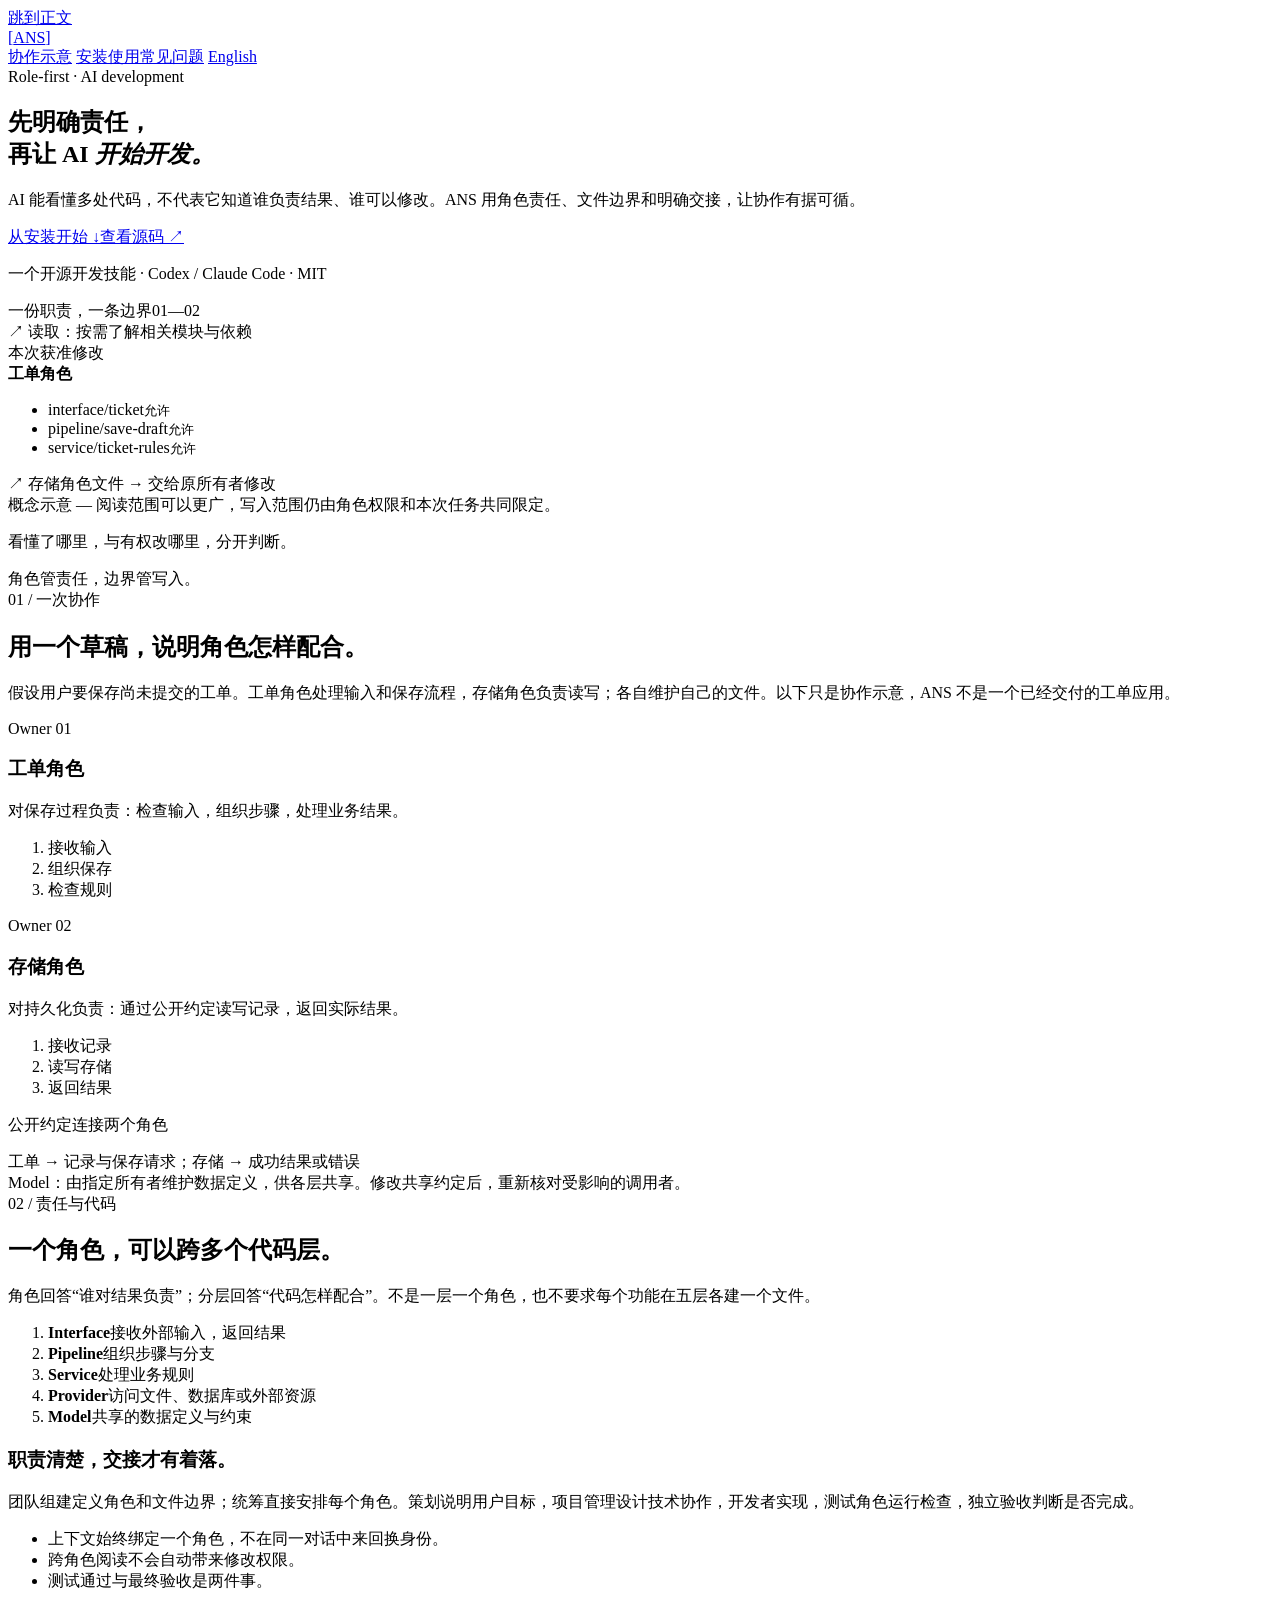
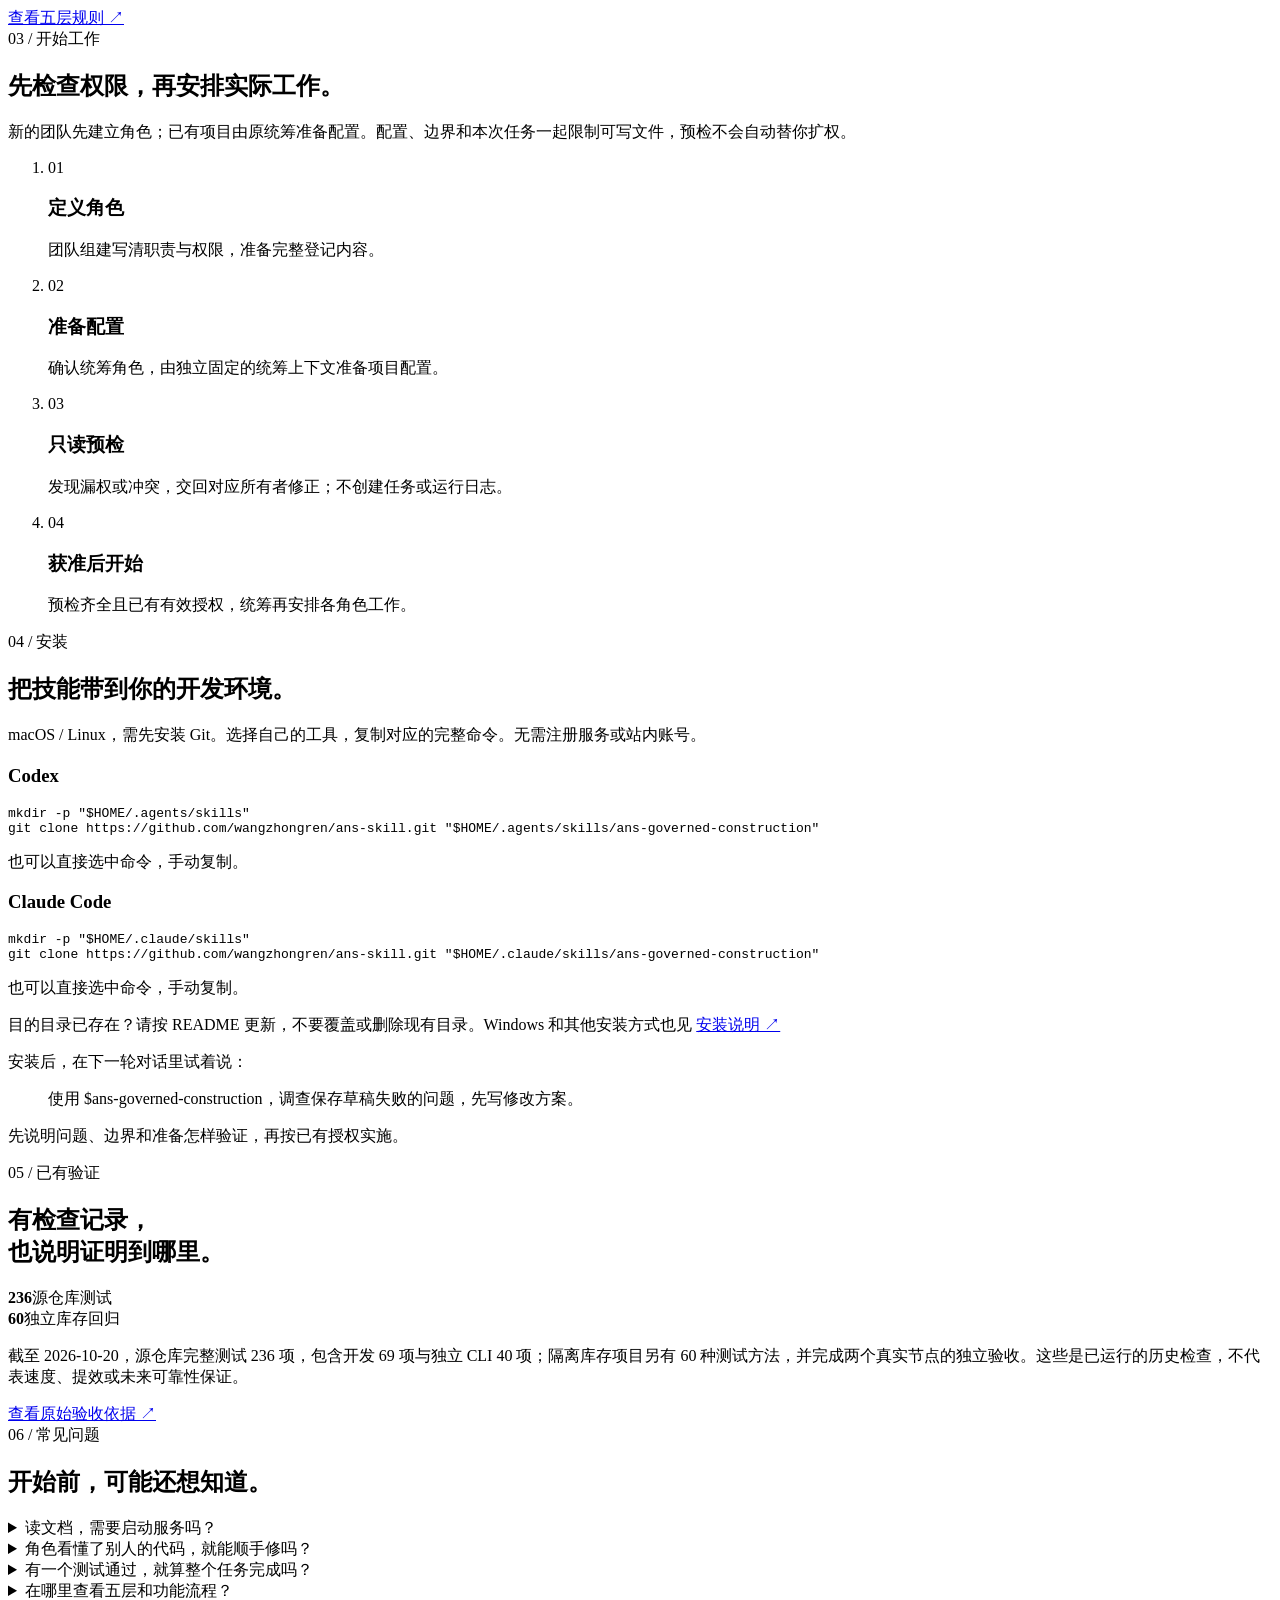
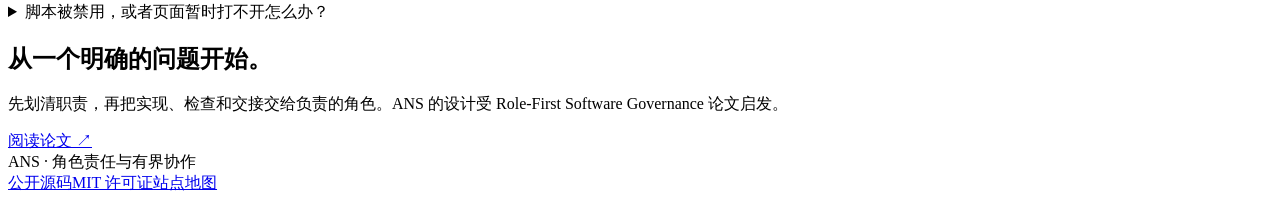
==== site/index.html @ 0875d111 "Add bilingual ANS landing page and GitHub Pages workflow" ====
<!doctype html>
<html lang="zh-CN">
<head>
  <meta charset="utf-8">
  <meta name="viewport" content="width=device-width, initial-scale=1">
  <title>ANS — 先明确责任，再让 AI 开始开发</title>
  <meta name="description" content="ANS 是受 Role-First Software Governance 启发的 AI 开发技能。用角色责任、文件边界与明确交接组织协作，了解五层代码关系并安装到 Codex 或 Claude Code。">
  <link rel="canonical" href="https://wangzhongren.github.io/ans-skill/">
  <link rel="alternate" hreflang="zh-CN" href="https://wangzhongren.github.io/ans-skill/">
  <link rel="alternate" hreflang="en" href="https://wangzhongren.github.io/ans-skill/en/">
  <meta property="og:title" content="ANS — 先明确责任，再让 AI 开始开发">
  <meta property="og:description" content="ANS 是受 Role-First Software Governance 启发的 AI 开发技能。用角色责任、文件边界与明确交接组织协作，了解五层代码关系并安装到 Codex 或 Claude Code。">
  <meta property="og:type" content="website">
  <meta property="og:url" content="https://wangzhongren.github.io/ans-skill/">
  <link rel="stylesheet" href="/ans-skill/style.css">
  <script src="/ans-skill/main.js" defer></script>
</head>
<body>
<a class="skip" href="#main">跳到正文</a>
<div class="wrap">
  <header class="top">
    <a class="brand" href="/ans-skill/" aria-label="ANS">[<span>ANS</span>]</a>
    <nav aria-label="章节与语言">
      <a class="nav-example" href="#example">协作示意</a>
      <a href="#install">安装使用</a><a href="#faq">常见问题</a>
      <a class="lang" href="/ans-skill/en/" lang="en" hreflang="en">English</a>
    </nav>
  </header>
  <main id="main">
    <section class="hero" aria-labelledby="hero-title">
      <div>
        <div class="eyebrow">Role-first · AI development</div>
        <h1 id="hero-title">先明确责任，<br>再让 AI <em>开始开发。</em></h1>
        <p class="intro">AI 能看懂多处代码，不代表它知道谁负责结果、谁可以修改。ANS 用角色责任、文件边界和明确交接，让协作有据可循。</p>
        <div class="actions"><a class="button primary" href="#install">从安装开始 ↓</a><a class="button secondary" href="https://github.com/wangzhongren/ans-skill">查看源码 ↗</a></div>
        <p class="hero-note">一个开源开发技能 · Codex / Claude Code · MIT</p>
      </div>
      <figure style="margin:0">
        <div class="boundary-figure">
          <div class="figure-top"><span>一份职责，一条边界</span><span>01—02</span></div>
          <div class="wide-read">↗ 读取：按需了解相关模块与依赖</div>
          <div class="owned"><div class="tag">本次获准修改</div><strong>工单角色</strong>
            <ul class="file-list"><li><span>interface/ticket</span><small>允许</small></li><li><span>pipeline/save-draft</span><small>允许</small></li><li><span>service/ticket-rules</span><small>允许</small></li></ul>
          </div>
          <div class="readonly">↗ 存储角色文件 → 交给原所有者修改</div>
        </div><figcaption class="figure-caption">概念示意 — 阅读范围可以更广，写入范围仍由角色权限和本次任务共同限定。</figcaption>
      </figure>
    </section>
    <div class="principle"><p>看懂了哪里，与有权改哪里，分开判断。</p><span>角色管责任，边界管写入。</span></div>
    <section class="section" id="example" aria-labelledby="example-title">
      <div class="section-head"><div class="index">01 / 一次协作</div><div><h2 id="example-title">用一个草稿，说明角色怎样配合。</h2><p>假设用户要保存尚未提交的工单。工单角色处理输入和保存流程，存储角色负责读写；各自维护自己的文件。以下只是协作示意，ANS 不是一个已经交付的工单应用。</p></div></div>
      <div class="example"><div class="example-role"><span class="tag">Owner 01</span><h3>工单角色</h3><p>对保存过程负责：检查输入，组织步骤，处理业务结果。</p><ol class="stages"><li>接收输入</li><li>组织保存</li><li>检查规则</li></ol></div><div class="example-role"><span class="tag">Owner 02</span><h3>存储角色</h3><p>对持久化负责：通过公开约定读写记录，返回实际结果。</p><ol class="stages"><li>接收记录</li><li>读写存储</li><li>返回结果</li></ol></div></div>
      <div class="handoff"><p>公开约定连接两个角色</p><span>工单 → 记录与保存请求；存储 → 成功结果或错误</span></div><div class="shared-model">Model：由指定所有者维护数据定义，供各层共享。修改共享约定后，重新核对受影响的调用者。</div>
    </section>
    <section class="section" aria-labelledby="layers-title">
      <div class="section-head"><div class="index">02 / 责任与代码</div><div><h2 id="layers-title">一个角色，可以跨多个代码层。</h2><p>角色回答“谁对结果负责”；分层回答“代码怎样配合”。不是一层一个角色，也不要求每个功能在五层各建一个文件。</p></div></div>
      <div class="layout-two"><ol class="layer-list"><li><strong>Interface</strong><span>接收外部输入，返回结果</span></li><li><strong>Pipeline</strong><span>组织步骤与分支</span></li><li><strong>Service</strong><span>处理业务规则</span></li><li><strong>Provider</strong><span>访问文件、数据库或外部资源</span></li><li class="model"><strong>Model</strong><span>共享的数据定义与约束</span></li></ol><div class="role-notes"><h3>职责清楚，交接才有着落。</h3><p>团队组建定义角色和文件边界；统筹直接安排每个角色。策划说明用户目标，项目管理设计技术协作，开发者实现，测试角色运行检查，独立验收判断是否完成。</p><ul><li>上下文始终绑定一个角色，不在同一对话中来回换身份。</li><li>跨角色阅读不会自动带来修改权限。</li><li>测试通过与最终验收是两件事。</li></ul><a href="https://github.com/wangzhongren/ans-skill/blob/main/references/architecture.md">查看五层规则 ↗</a></div></div>
    </section>
    <section class="section" aria-labelledby="workflow-title">
      <div class="section-head"><div class="index">03 / 开始工作</div><div><h2 id="workflow-title">先检查权限，再安排实际工作。</h2><p>新的团队先建立角色；已有项目由原统筹准备配置。配置、边界和本次任务一起限制可写文件，预检不会自动替你扩权。</p></div></div><ol class="steps"><li><span class="step-number">01</span><h3>定义角色</h3><p>团队组建写清职责与权限，准备完整登记内容。</p></li><li><span class="step-number">02</span><h3>准备配置</h3><p>确认统筹角色，由独立固定的统筹上下文准备项目配置。</p></li><li><span class="step-number">03</span><h3>只读预检</h3><p>发现漏权或冲突，交回对应所有者修正；不创建任务或运行日志。</p></li><li><span class="step-number">04</span><h3>获准后开始</h3><p>预检齐全且已有有效授权，统筹再安排各角色工作。</p></li></ol>
    </section>
    <section class="section" id="install" aria-labelledby="install-title">
      <div class="section-head"><div class="index">04 / 安装</div><div><h2 id="install-title">把技能带到你的开发环境。</h2><p>macOS / Linux，需先安装 Git。选择自己的工具，复制对应的完整命令。无需注册服务或站内账号。</p></div></div>
      <div class="install-grid"><div class="install-card"><div class="install-top"><h3>Codex</h3><button hidden class="copy" type="button" data-copy="command-agents" aria-describedby="status-agents" data-success="已复制完整命令。" data-failure="无法自动复制，请选中命令手动复制。">复制命令</button></div><pre><code id="command-agents">mkdir -p &quot;$HOME/.agents/skills&quot;
git clone https://github.com/wangzhongren/ans-skill.git &quot;$HOME/.agents/skills/ans-governed-construction&quot;</code></pre><p class="copy-status" id="status-agents" role="status" aria-live="polite">也可以直接选中命令，手动复制。</p></div><div class="install-card"><div class="install-top"><h3>Claude Code</h3><button hidden class="copy" type="button" data-copy="command-claude" aria-describedby="status-claude" data-success="已复制完整命令。" data-failure="无法自动复制，请选中命令手动复制。">复制命令</button></div><pre><code id="command-claude">mkdir -p &quot;$HOME/.claude/skills&quot;
git clone https://github.com/wangzhongren/ans-skill.git &quot;$HOME/.claude/skills/ans-governed-construction&quot;</code></pre><p class="copy-status" id="status-claude" role="status" aria-live="polite">也可以直接选中命令，手动复制。</p></div></div><p class="install-note">目的目录已存在？请按 README 更新，不要覆盖或删除现有目录。Windows 和其他安装方式也见 <a href="https://github.com/wangzhongren/ans-skill#安装与更新">安装说明 ↗</a></p>
      <div class="start-prompt"><p class="tag">安装后，在下一轮对话里试着说：</p><blockquote>使用 $ans-governed-construction，调查保存草稿失败的问题，先写修改方案。</blockquote><p class="install-note">先说明问题、边界和准备怎样验证，再按已有授权实施。</p></div>
    </section>
    <section class="section evidence" aria-labelledby="evidence-title">
      <div><div class="index">05 / 已有验证</div><h2 id="evidence-title">有检查记录，<br>也说明证明到哪里。</h2></div>
      <div><div class="numbers"><div><strong>236</strong><span>源仓库测试</span></div><div><strong>60</strong><span>独立库存回归</span></div></div><p>截至 2026-10-20，源仓库完整测试 236 项，包含开发 69 项与独立 CLI 40 项；隔离库存项目另有 60 种测试方法，并完成两个真实节点的独立验收。这些是已运行的历史检查，不代表速度、提效或未来可靠性保证。</p><a href="https://github.com/wangzhongren/ans-skill/blob/main/角色卡/验收/docs/acceptance/2026-10-20_workflow-fixes-result.md">查看原始验收依据 ↗</a></div>
    </section>
    <section class="section" id="faq" aria-labelledby="faq-title"><div class="section-head"><div class="index">06 / 常见问题</div><h2 id="faq-title">开始前，可能还想知道。</h2></div><div class="faq"><details><summary>读文档，需要启动服务吗？</summary><p>不需要。Markdown 和网页正文可直接阅读。运行权限预检与任务工具需要 Python 3.10+；业务项目可以使用其他语言。</p></details><details><summary>角色看懂了别人的代码，就能顺手修吗？</summary><p>不能。读取是为了理解；写入仍受角色边界、项目配置和本次任务限制。跨角色问题交统筹安排，由对应所有者修改。</p></details><details><summary>有一个测试通过，就算整个任务完成吗？</summary><p>不算。开发者负责自身检查，固定测试角色运行联调与回归；独立验收依据当前版本和原始证据判断通过、返工或证据不足。</p></details><details><summary>在哪里查看五层和功能流程？</summary><p>从 README 进入五层说明和角色卡。项目管理维护整体架构，各角色用功能导航链接当前功能说明、流程图和历史记录。</p></details><details><summary>脚本被禁用，或者页面暂时打不开怎么办？</summary><p>禁用 JavaScript 仍能阅读全部正文、打开链接并手动复制命令。页面暂时打不开时，可直接访问公开仓库 README、论文和许可证；页面不提供离线缓存或自动切换。</p></details></div></section>
    <section class="closing" aria-labelledby="closing-title"><div><h2 id="closing-title">从一个明确的问题开始。</h2><p>先划清职责，再把实现、检查和交接交给负责的角色。ANS 的设计受 Role-First Software Governance 论文启发。</p></div><a class="button secondary" href="https://zenodo.org/records/22824700">阅读论文 ↗</a></section>
  </main>
  <footer class="footer"><span>ANS · 角色责任与有界协作</span><div class="footer-links"><a href="https://github.com/wangzhongren/ans-skill">公开源码</a><a href="https://github.com/wangzhongren/ans-skill/blob/main/LICENSE">MIT 许可证</a><a href="/ans-skill/sitemap.xml">站点地图</a></div></footer>
</div>
</body>
</html>
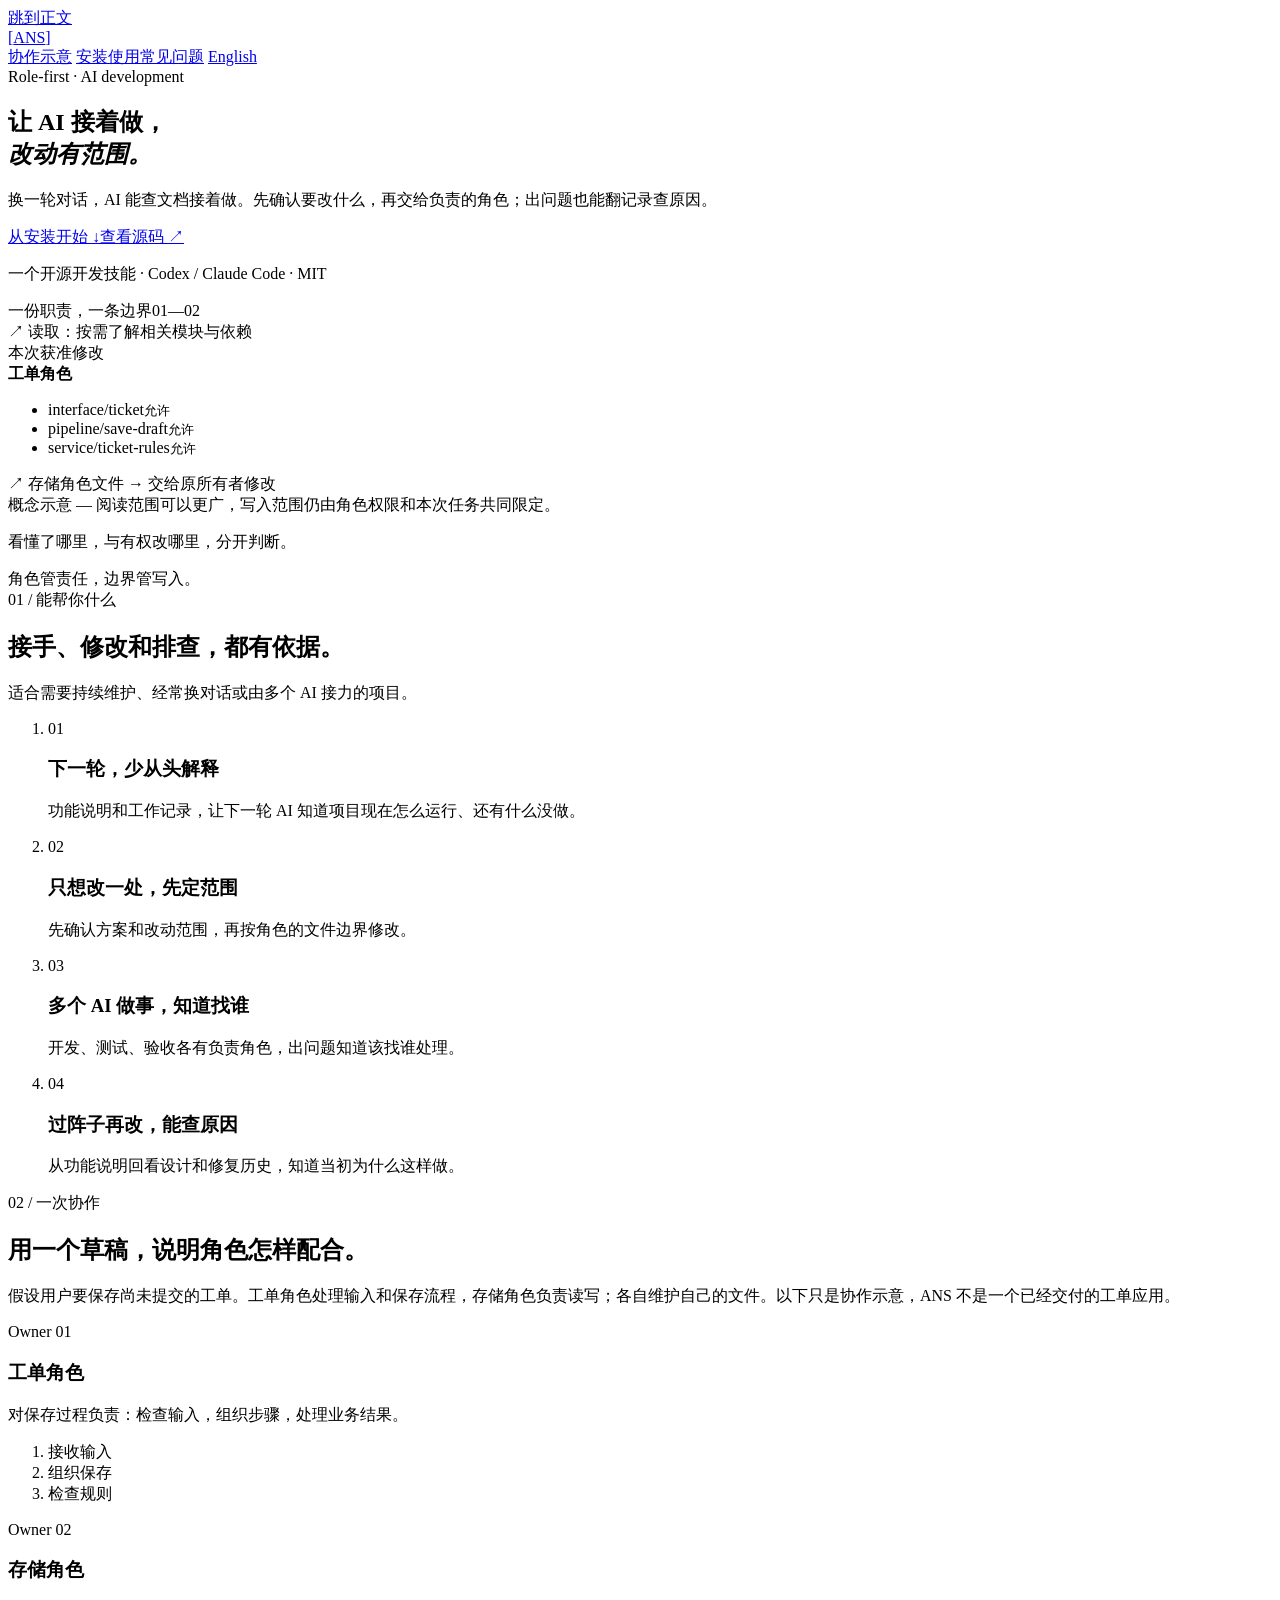
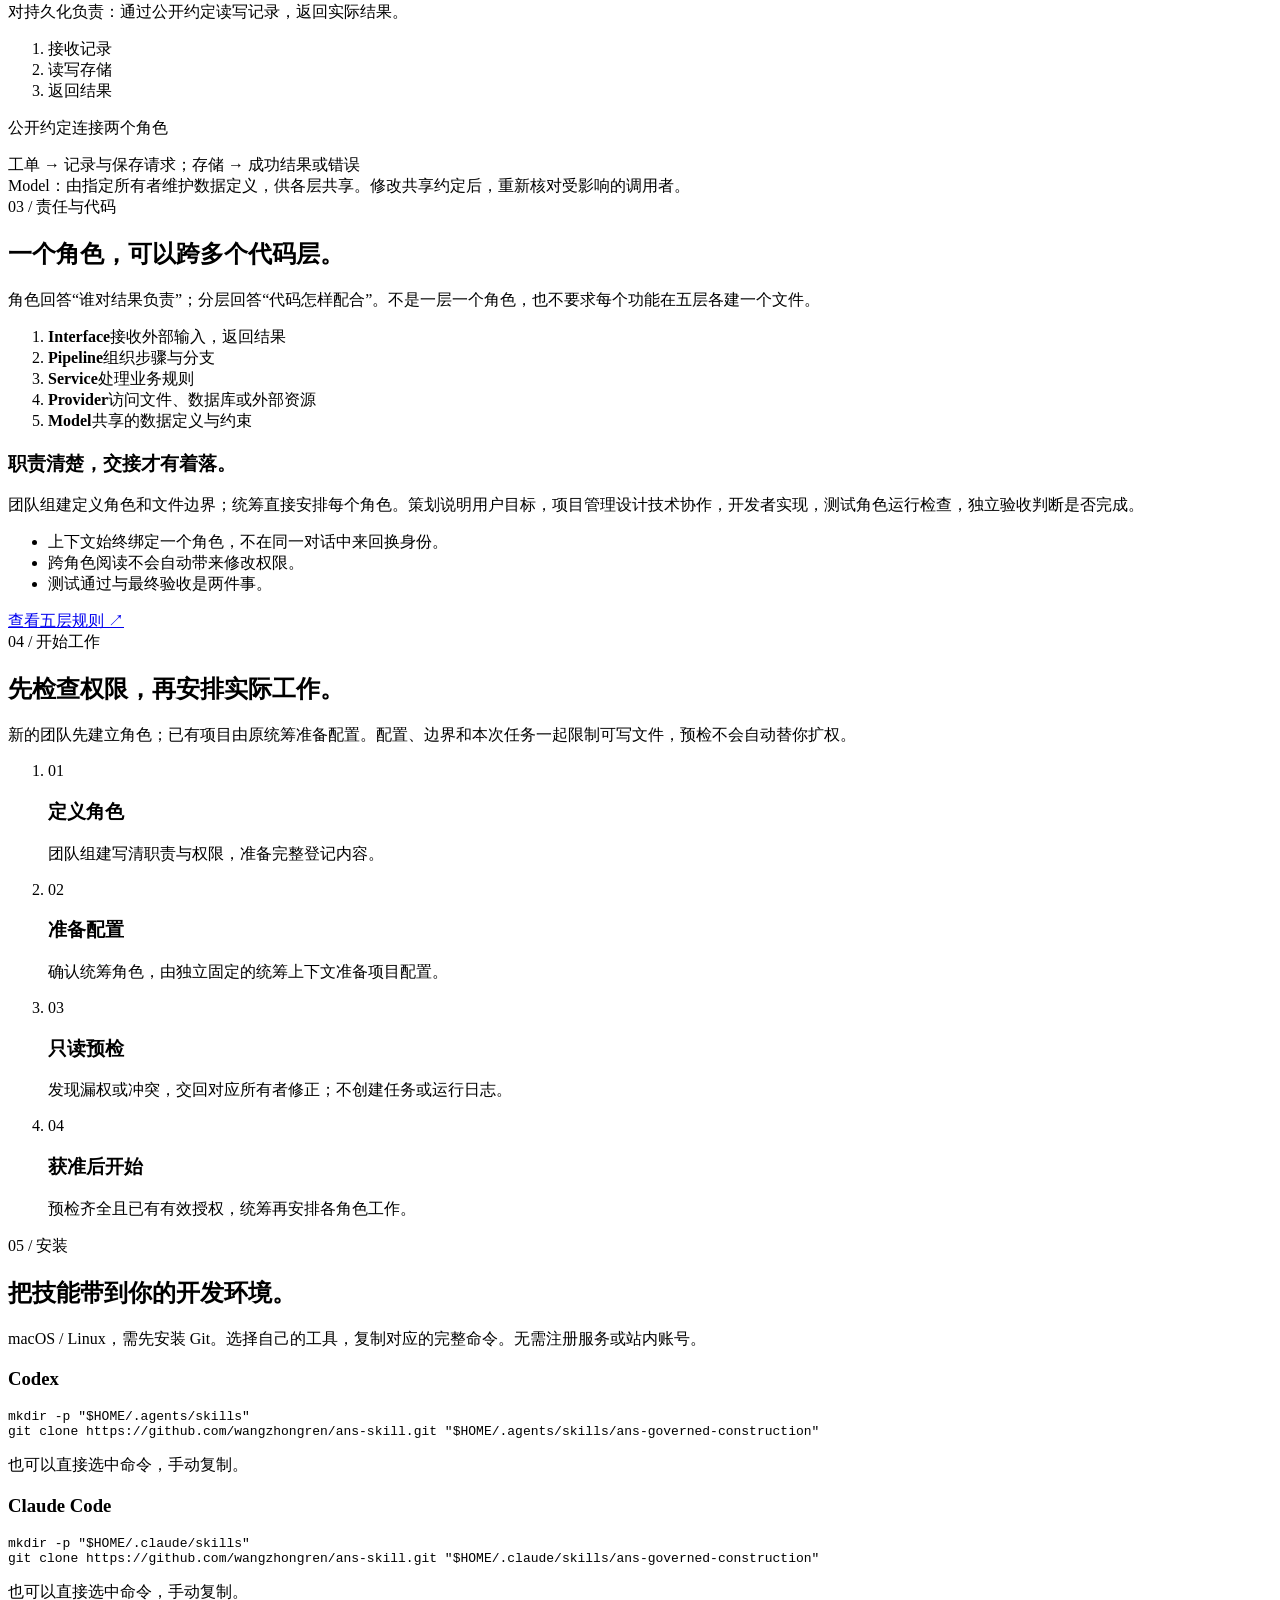
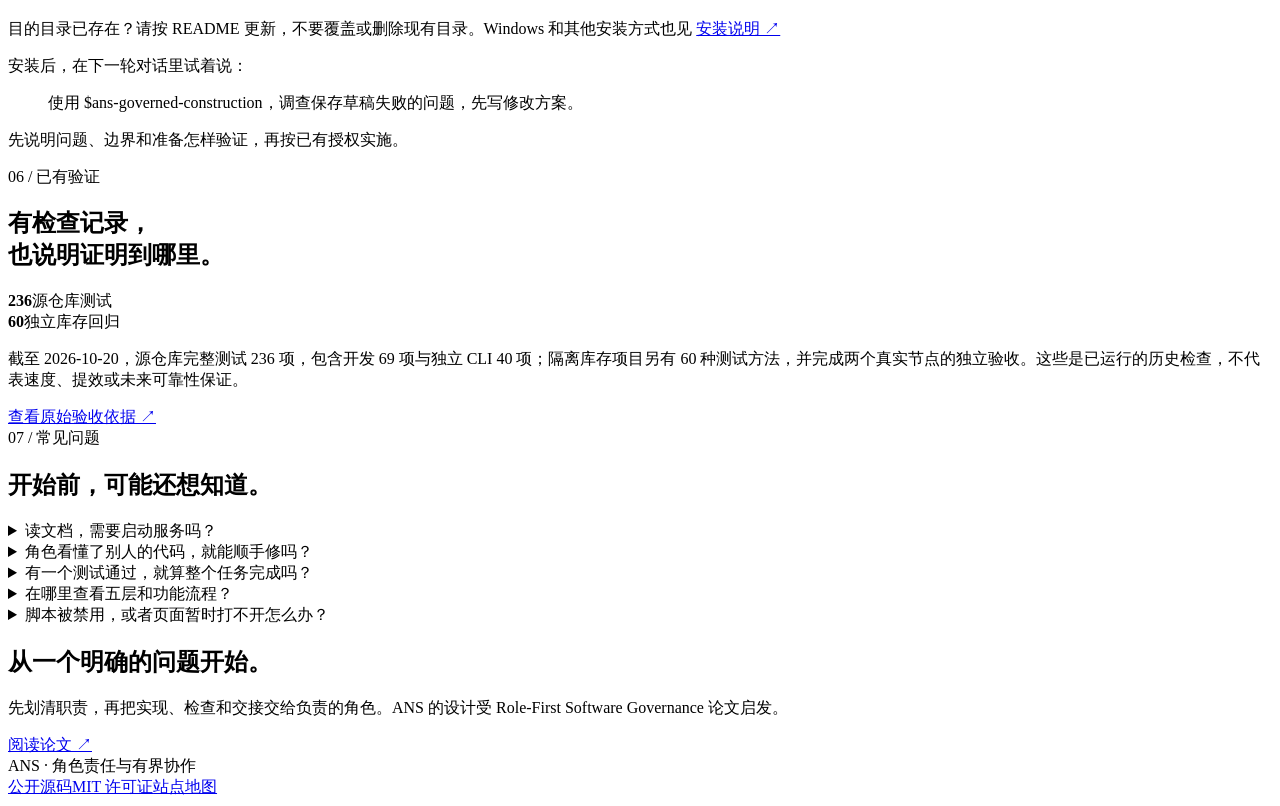
==== commit fd296d71: "docs: explain user benefits on bilingual landing page" ====
--- a/site/index.html
+++ b/site/index.html
@@ -3,13 +3,13 @@
 <head>
   <meta charset="utf-8">
   <meta name="viewport" content="width=device-width, initial-scale=1">
-  <title>ANS — 先明确责任，再让 AI 开始开发</title>
-  <meta name="description" content="ANS 是受 Role-First Software Governance 启发的 AI 开发技能。用角色责任、文件边界与明确交接组织协作，了解五层代码关系并安装到 Codex 或 Claude Code。">
+  <title>ANS — 让 AI 接得上工作，改动有范围</title>
+  <meta name="description" content="ANS 帮助 AI 从功能文档接手工作，按确认范围修改，让多个 AI 分工有负责人，出问题能沿记录找原因。开源技能，适用于 Codex 和 Claude Code。">
   <link rel="canonical" href="https://wangzhongren.github.io/ans-skill/">
   <link rel="alternate" hreflang="zh-CN" href="https://wangzhongren.github.io/ans-skill/">
   <link rel="alternate" hreflang="en" href="https://wangzhongren.github.io/ans-skill/en/">
-  <meta property="og:title" content="ANS — 先明确责任，再让 AI 开始开发">
-  <meta property="og:description" content="ANS 是受 Role-First Software Governance 启发的 AI 开发技能。用角色责任、文件边界与明确交接组织协作，了解五层代码关系并安装到 Codex 或 Claude Code。">
+  <meta property="og:title" content="ANS — 让 AI 接得上工作，改动有范围">
+  <meta property="og:description" content="ANS 帮助 AI 从功能文档接手工作，按确认范围修改，让多个 AI 分工有负责人，出问题能沿记录找原因。开源技能，适用于 Codex 和 Claude Code。">
   <meta property="og:type" content="website">
   <meta property="og:url" content="https://wangzhongren.github.io/ans-skill/">
   <link rel="stylesheet" href="/ans-skill/style.css">
@@ -30,8 +30,8 @@
     <section class="hero" aria-labelledby="hero-title">
       <div>
         <div class="eyebrow">Role-first · AI development</div>
-        <h1 id="hero-title">先明确责任，<br>再让 AI <em>开始开发。</em></h1>
-        <p class="intro">AI 能看懂多处代码，不代表它知道谁负责结果、谁可以修改。ANS 用角色责任、文件边界和明确交接，让协作有据可循。</p>
+        <h1 id="hero-title">让 AI 接着做，<br><em>改动有范围。</em></h1>
+        <p class="intro">换一轮对话，AI 能查文档接着做。先确认要改什么，再交给负责的角色；出问题也能翻记录查原因。</p>
         <div class="actions"><a class="button primary" href="#install">从安装开始 ↓</a><a class="button secondary" href="https://github.com/wangzhongren/ans-skill">查看源码 ↗</a></div>
         <p class="hero-note">一个开源开发技能 · Codex / Claude Code · MIT</p>
       </div>
@@ -47,30 +47,39 @@
       </figure>
     </section>
     <div class="principle"><p>看懂了哪里，与有权改哪里，分开判断。</p><span>角色管责任，边界管写入。</span></div>
+    <section class="section" aria-labelledby="value-title">
+      <div class="section-head"><div class="index">01 / 能帮你什么</div><div><h2 id="value-title">接手、修改和排查，都有依据。</h2><p>适合需要持续维护、经常换对话或由多个 AI 接力的项目。</p></div></div>
+      <ol class="steps">
+        <li><span class="step-number">01</span><h3>下一轮，少从头解释</h3><p>功能说明和工作记录，让下一轮 AI 知道项目现在怎么运行、还有什么没做。</p></li>
+        <li><span class="step-number">02</span><h3>只想改一处，先定范围</h3><p>先确认方案和改动范围，再按角色的文件边界修改。</p></li>
+        <li><span class="step-number">03</span><h3>多个 AI 做事，知道找谁</h3><p>开发、测试、验收各有负责角色，出问题知道该找谁处理。</p></li>
+        <li><span class="step-number">04</span><h3>过阵子再改，能查原因</h3><p>从功能说明回看设计和修复历史，知道当初为什么这样做。</p></li>
+      </ol>
+    </section>
     <section class="section" id="example" aria-labelledby="example-title">
-      <div class="section-head"><div class="index">01 / 一次协作</div><div><h2 id="example-title">用一个草稿，说明角色怎样配合。</h2><p>假设用户要保存尚未提交的工单。工单角色处理输入和保存流程，存储角色负责读写；各自维护自己的文件。以下只是协作示意，ANS 不是一个已经交付的工单应用。</p></div></div>
+      <div class="section-head"><div class="index">02 / 一次协作</div><div><h2 id="example-title">用一个草稿，说明角色怎样配合。</h2><p>假设用户要保存尚未提交的工单。工单角色处理输入和保存流程，存储角色负责读写；各自维护自己的文件。以下只是协作示意，ANS 不是一个已经交付的工单应用。</p></div></div>
       <div class="example"><div class="example-role"><span class="tag">Owner 01</span><h3>工单角色</h3><p>对保存过程负责：检查输入，组织步骤，处理业务结果。</p><ol class="stages"><li>接收输入</li><li>组织保存</li><li>检查规则</li></ol></div><div class="example-role"><span class="tag">Owner 02</span><h3>存储角色</h3><p>对持久化负责：通过公开约定读写记录，返回实际结果。</p><ol class="stages"><li>接收记录</li><li>读写存储</li><li>返回结果</li></ol></div></div>
       <div class="handoff"><p>公开约定连接两个角色</p><span>工单 → 记录与保存请求；存储 → 成功结果或错误</span></div><div class="shared-model">Model：由指定所有者维护数据定义，供各层共享。修改共享约定后，重新核对受影响的调用者。</div>
     </section>
     <section class="section" aria-labelledby="layers-title">
-      <div class="section-head"><div class="index">02 / 责任与代码</div><div><h2 id="layers-title">一个角色，可以跨多个代码层。</h2><p>角色回答“谁对结果负责”；分层回答“代码怎样配合”。不是一层一个角色，也不要求每个功能在五层各建一个文件。</p></div></div>
+      <div class="section-head"><div class="index">03 / 责任与代码</div><div><h2 id="layers-title">一个角色，可以跨多个代码层。</h2><p>角色回答“谁对结果负责”；分层回答“代码怎样配合”。不是一层一个角色，也不要求每个功能在五层各建一个文件。</p></div></div>
       <div class="layout-two"><ol class="layer-list"><li><strong>Interface</strong><span>接收外部输入，返回结果</span></li><li><strong>Pipeline</strong><span>组织步骤与分支</span></li><li><strong>Service</strong><span>处理业务规则</span></li><li><strong>Provider</strong><span>访问文件、数据库或外部资源</span></li><li class="model"><strong>Model</strong><span>共享的数据定义与约束</span></li></ol><div class="role-notes"><h3>职责清楚，交接才有着落。</h3><p>团队组建定义角色和文件边界；统筹直接安排每个角色。策划说明用户目标，项目管理设计技术协作，开发者实现，测试角色运行检查，独立验收判断是否完成。</p><ul><li>上下文始终绑定一个角色，不在同一对话中来回换身份。</li><li>跨角色阅读不会自动带来修改权限。</li><li>测试通过与最终验收是两件事。</li></ul><a href="https://github.com/wangzhongren/ans-skill/blob/main/references/architecture.md">查看五层规则 ↗</a></div></div>
     </section>
     <section class="section" aria-labelledby="workflow-title">
-      <div class="section-head"><div class="index">03 / 开始工作</div><div><h2 id="workflow-title">先检查权限，再安排实际工作。</h2><p>新的团队先建立角色；已有项目由原统筹准备配置。配置、边界和本次任务一起限制可写文件，预检不会自动替你扩权。</p></div></div><ol class="steps"><li><span class="step-number">01</span><h3>定义角色</h3><p>团队组建写清职责与权限，准备完整登记内容。</p></li><li><span class="step-number">02</span><h3>准备配置</h3><p>确认统筹角色，由独立固定的统筹上下文准备项目配置。</p></li><li><span class="step-number">03</span><h3>只读预检</h3><p>发现漏权或冲突，交回对应所有者修正；不创建任务或运行日志。</p></li><li><span class="step-number">04</span><h3>获准后开始</h3><p>预检齐全且已有有效授权，统筹再安排各角色工作。</p></li></ol>
+      <div class="section-head"><div class="index">04 / 开始工作</div><div><h2 id="workflow-title">先检查权限，再安排实际工作。</h2><p>新的团队先建立角色；已有项目由原统筹准备配置。配置、边界和本次任务一起限制可写文件，预检不会自动替你扩权。</p></div></div><ol class="steps"><li><span class="step-number">01</span><h3>定义角色</h3><p>团队组建写清职责与权限，准备完整登记内容。</p></li><li><span class="step-number">02</span><h3>准备配置</h3><p>确认统筹角色，由独立固定的统筹上下文准备项目配置。</p></li><li><span class="step-number">03</span><h3>只读预检</h3><p>发现漏权或冲突，交回对应所有者修正；不创建任务或运行日志。</p></li><li><span class="step-number">04</span><h3>获准后开始</h3><p>预检齐全且已有有效授权，统筹再安排各角色工作。</p></li></ol>
     </section>
     <section class="section" id="install" aria-labelledby="install-title">
-      <div class="section-head"><div class="index">04 / 安装</div><div><h2 id="install-title">把技能带到你的开发环境。</h2><p>macOS / Linux，需先安装 Git。选择自己的工具，复制对应的完整命令。无需注册服务或站内账号。</p></div></div>
+      <div class="section-head"><div class="index">05 / 安装</div><div><h2 id="install-title">把技能带到你的开发环境。</h2><p>macOS / Linux，需先安装 Git。选择自己的工具，复制对应的完整命令。无需注册服务或站内账号。</p></div></div>
       <div class="install-grid"><div class="install-card"><div class="install-top"><h3>Codex</h3><button hidden class="copy" type="button" data-copy="command-agents" aria-describedby="status-agents" data-success="已复制完整命令。" data-failure="无法自动复制，请选中命令手动复制。">复制命令</button></div><pre><code id="command-agents">mkdir -p &quot;$HOME/.agents/skills&quot;
 git clone https://github.com/wangzhongren/ans-skill.git &quot;$HOME/.agents/skills/ans-governed-construction&quot;</code></pre><p class="copy-status" id="status-agents" role="status" aria-live="polite">也可以直接选中命令，手动复制。</p></div><div class="install-card"><div class="install-top"><h3>Claude Code</h3><button hidden class="copy" type="button" data-copy="command-claude" aria-describedby="status-claude" data-success="已复制完整命令。" data-failure="无法自动复制，请选中命令手动复制。">复制命令</button></div><pre><code id="command-claude">mkdir -p &quot;$HOME/.claude/skills&quot;
 git clone https://github.com/wangzhongren/ans-skill.git &quot;$HOME/.claude/skills/ans-governed-construction&quot;</code></pre><p class="copy-status" id="status-claude" role="status" aria-live="polite">也可以直接选中命令，手动复制。</p></div></div><p class="install-note">目的目录已存在？请按 README 更新，不要覆盖或删除现有目录。Windows 和其他安装方式也见 <a href="https://github.com/wangzhongren/ans-skill#安装与更新">安装说明 ↗</a></p>
       <div class="start-prompt"><p class="tag">安装后，在下一轮对话里试着说：</p><blockquote>使用 $ans-governed-construction，调查保存草稿失败的问题，先写修改方案。</blockquote><p class="install-note">先说明问题、边界和准备怎样验证，再按已有授权实施。</p></div>
     </section>
     <section class="section evidence" aria-labelledby="evidence-title">
-      <div><div class="index">05 / 已有验证</div><h2 id="evidence-title">有检查记录，<br>也说明证明到哪里。</h2></div>
+      <div><div class="index">06 / 已有验证</div><h2 id="evidence-title">有检查记录，<br>也说明证明到哪里。</h2></div>
       <div><div class="numbers"><div><strong>236</strong><span>源仓库测试</span></div><div><strong>60</strong><span>独立库存回归</span></div></div><p>截至 2026-10-20，源仓库完整测试 236 项，包含开发 69 项与独立 CLI 40 项；隔离库存项目另有 60 种测试方法，并完成两个真实节点的独立验收。这些是已运行的历史检查，不代表速度、提效或未来可靠性保证。</p><a href="https://github.com/wangzhongren/ans-skill/blob/main/角色卡/验收/docs/acceptance/2026-10-20_workflow-fixes-result.md">查看原始验收依据 ↗</a></div>
     </section>
-    <section class="section" id="faq" aria-labelledby="faq-title"><div class="section-head"><div class="index">06 / 常见问题</div><h2 id="faq-title">开始前，可能还想知道。</h2></div><div class="faq"><details><summary>读文档，需要启动服务吗？</summary><p>不需要。Markdown 和网页正文可直接阅读。运行权限预检与任务工具需要 Python 3.10+；业务项目可以使用其他语言。</p></details><details><summary>角色看懂了别人的代码，就能顺手修吗？</summary><p>不能。读取是为了理解；写入仍受角色边界、项目配置和本次任务限制。跨角色问题交统筹安排，由对应所有者修改。</p></details><details><summary>有一个测试通过，就算整个任务完成吗？</summary><p>不算。开发者负责自身检查，固定测试角色运行联调与回归；独立验收依据当前版本和原始证据判断通过、返工或证据不足。</p></details><details><summary>在哪里查看五层和功能流程？</summary><p>从 README 进入五层说明和角色卡。项目管理维护整体架构，各角色用功能导航链接当前功能说明、流程图和历史记录。</p></details><details><summary>脚本被禁用，或者页面暂时打不开怎么办？</summary><p>禁用 JavaScript 仍能阅读全部正文、打开链接并手动复制命令。页面暂时打不开时，可直接访问公开仓库 README、论文和许可证；页面不提供离线缓存或自动切换。</p></details></div></section>
+    <section class="section" id="faq" aria-labelledby="faq-title"><div class="section-head"><div class="index">07 / 常见问题</div><h2 id="faq-title">开始前，可能还想知道。</h2></div><div class="faq"><details><summary>读文档，需要启动服务吗？</summary><p>不需要。Markdown 和网页正文可直接阅读。运行权限预检与任务工具需要 Python 3.10+；业务项目可以使用其他语言。</p></details><details><summary>角色看懂了别人的代码，就能顺手修吗？</summary><p>不能。读取是为了理解；写入仍受角色边界、项目配置和本次任务限制。跨角色问题交统筹安排，由对应所有者修改。</p></details><details><summary>有一个测试通过，就算整个任务完成吗？</summary><p>不算。开发者负责自身检查，固定测试角色运行联调与回归；独立验收依据当前版本和原始证据判断通过、返工或证据不足。</p></details><details><summary>在哪里查看五层和功能流程？</summary><p>从 README 进入五层说明和角色卡。项目管理维护整体架构，各角色用功能导航链接当前功能说明、流程图和历史记录。</p></details><details><summary>脚本被禁用，或者页面暂时打不开怎么办？</summary><p>禁用 JavaScript 仍能阅读全部正文、打开链接并手动复制命令。页面暂时打不开时，可直接访问公开仓库 README、论文和许可证；页面不提供离线缓存或自动切换。</p></details></div></section>
     <section class="closing" aria-labelledby="closing-title"><div><h2 id="closing-title">从一个明确的问题开始。</h2><p>先划清职责，再把实现、检查和交接交给负责的角色。ANS 的设计受 Role-First Software Governance 论文启发。</p></div><a class="button secondary" href="https://zenodo.org/records/22824700">阅读论文 ↗</a></section>
   </main>
   <footer class="footer"><span>ANS · 角色责任与有界协作</span><div class="footer-links"><a href="https://github.com/wangzhongren/ans-skill">公开源码</a><a href="https://github.com/wangzhongren/ans-skill/blob/main/LICENSE">MIT 许可证</a><a href="/ans-skill/sitemap.xml">站点地图</a></div></footer>
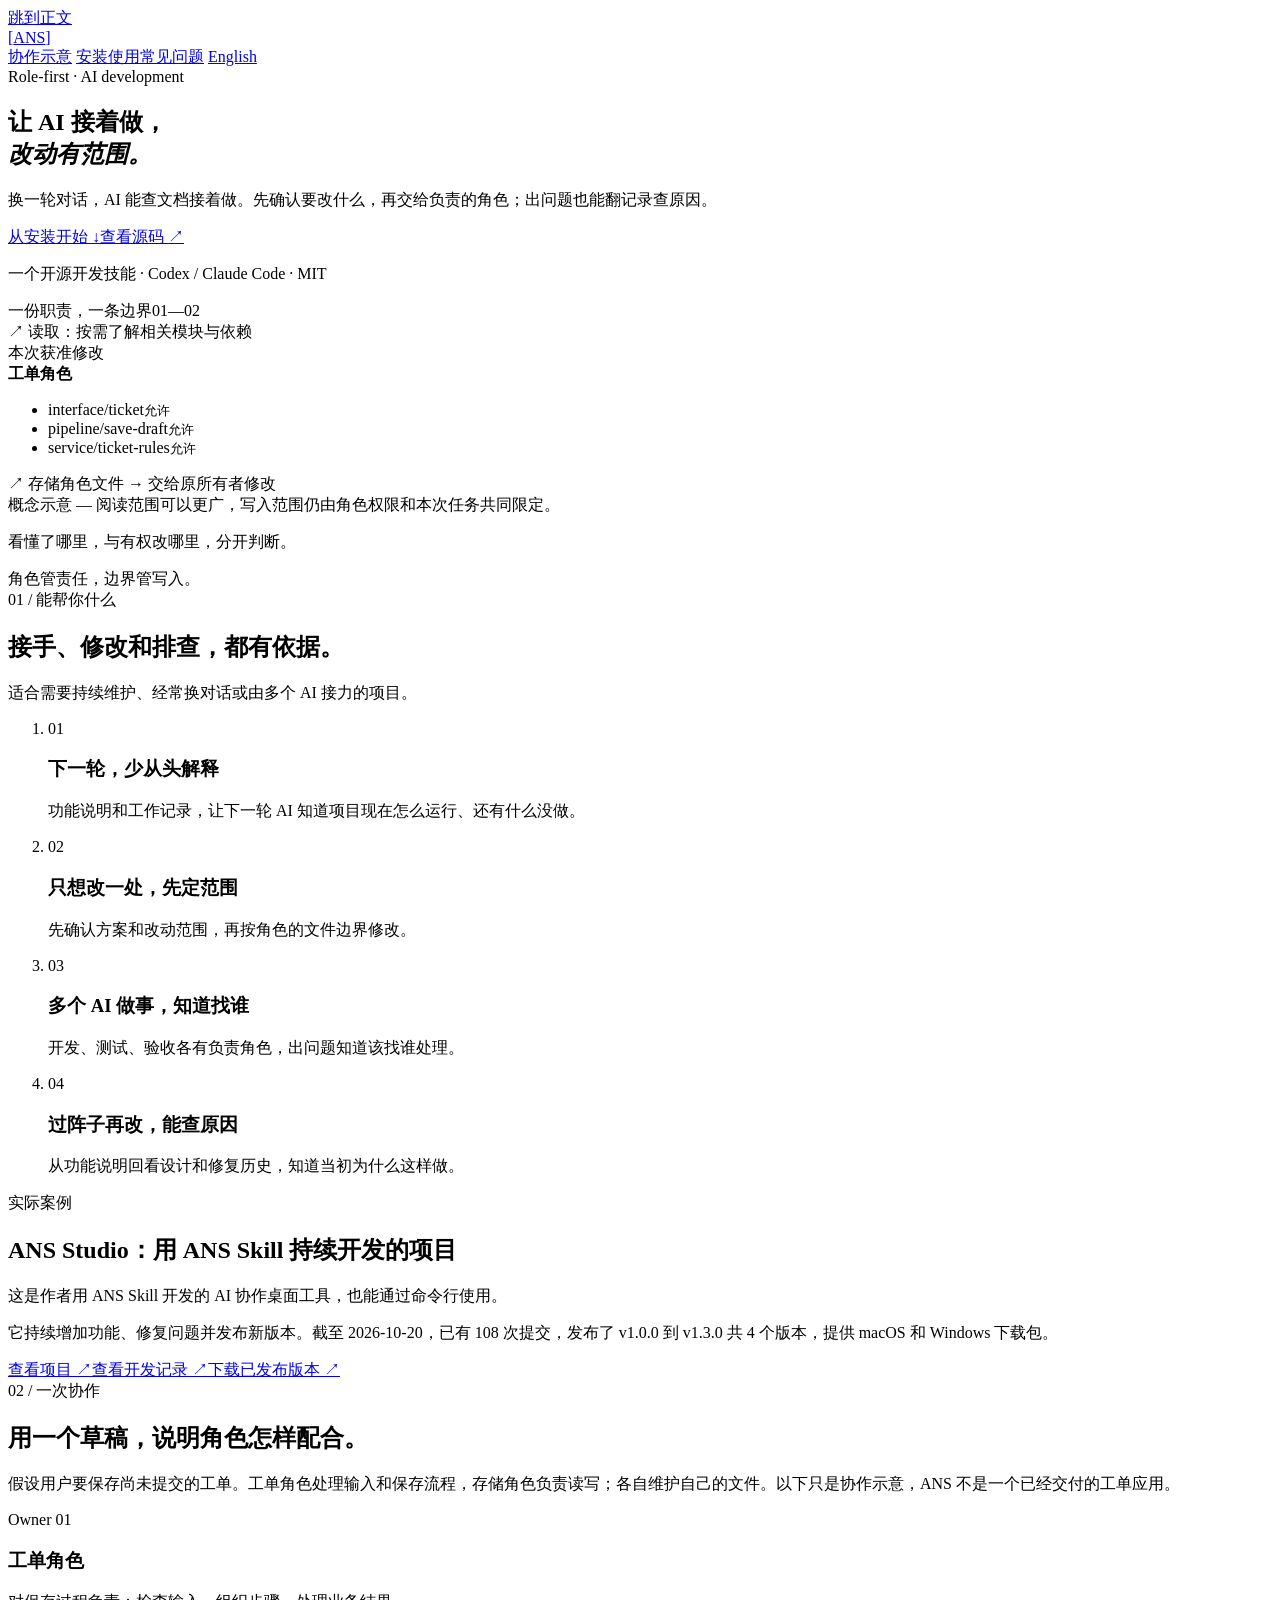
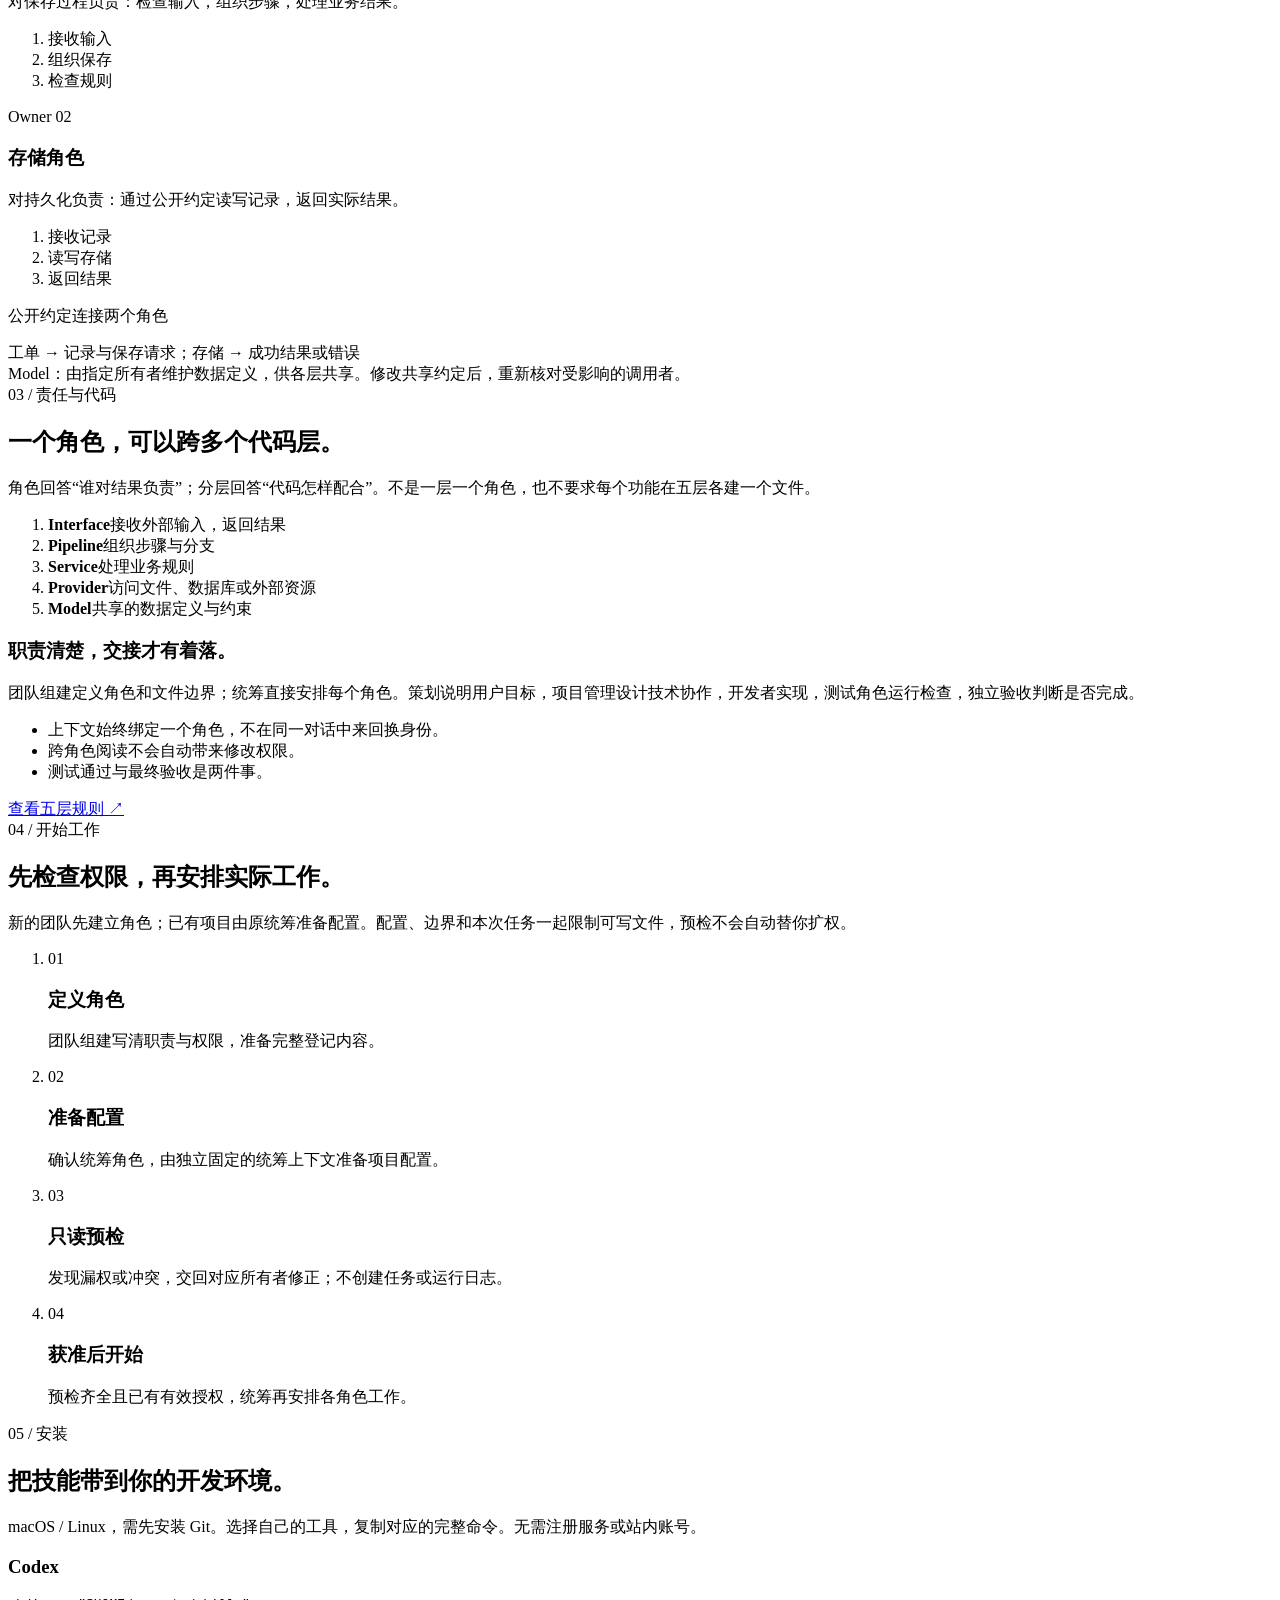
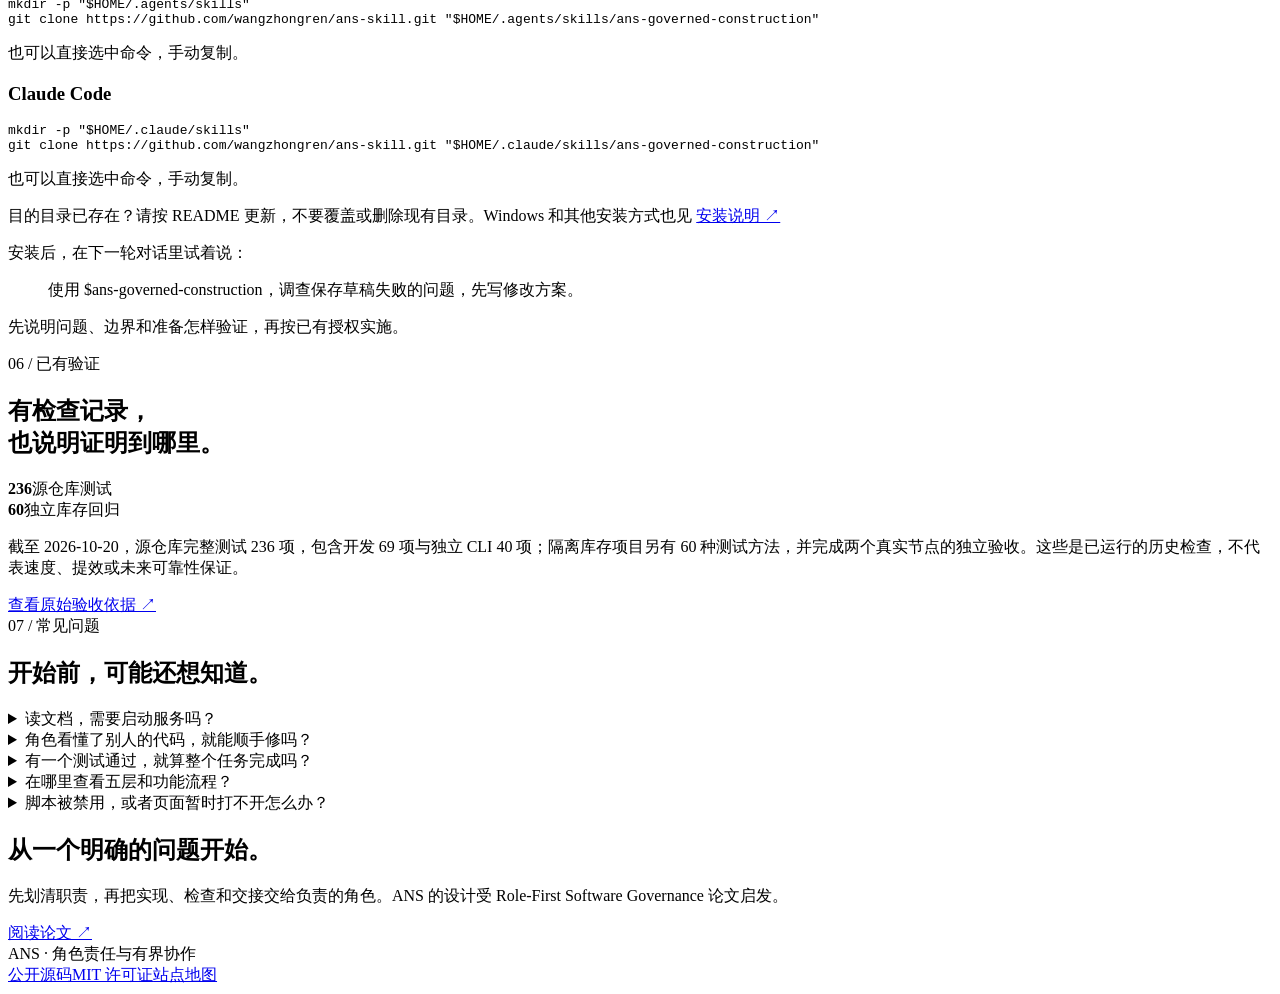
==== commit 6f96abf5: "docs: add ANS Studio ongoing development case study" ====
--- a/site/index.html
+++ b/site/index.html
@@ -56,6 +56,11 @@
         <li><span class="step-number">04</span><h3>过阵子再改，能查原因</h3><p>从功能说明回看设计和修复历史，知道当初为什么这样做。</p></li>
       </ol>
     </section>
+    <section class="section" aria-labelledby="studio-title">
+      <div class="section-head"><div class="index">实际案例</div><div><h2 id="studio-title">ANS Studio：用 ANS Skill 持续开发的项目</h2><p>这是作者用 ANS Skill 开发的 AI 协作桌面工具，也能通过命令行使用。</p></div></div>
+      <p>它持续增加功能、修复问题并发布新版本。截至 2026-10-20，已有 108 次提交，发布了 v1.0.0 到 v1.3.0 共 4 个版本，提供 macOS 和 Windows 下载包。</p>
+      <div class="footer-links"><a href="https://github.com/wangzhongren/ans-studio">查看项目 ↗</a><a href="https://github.com/wangzhongren/ans-studio/commits/d221f645760b5c039eef3f799aaa8d860962f058/">查看开发记录 ↗</a><a href="https://github.com/wangzhongren/ans-studio/releases">下载已发布版本 ↗</a></div>
+    </section>
     <section class="section" id="example" aria-labelledby="example-title">
       <div class="section-head"><div class="index">02 / 一次协作</div><div><h2 id="example-title">用一个草稿，说明角色怎样配合。</h2><p>假设用户要保存尚未提交的工单。工单角色处理输入和保存流程，存储角色负责读写；各自维护自己的文件。以下只是协作示意，ANS 不是一个已经交付的工单应用。</p></div></div>
       <div class="example"><div class="example-role"><span class="tag">Owner 01</span><h3>工单角色</h3><p>对保存过程负责：检查输入，组织步骤，处理业务结果。</p><ol class="stages"><li>接收输入</li><li>组织保存</li><li>检查规则</li></ol></div><div class="example-role"><span class="tag">Owner 02</span><h3>存储角色</h3><p>对持久化负责：通过公开约定读写记录，返回实际结果。</p><ol class="stages"><li>接收记录</li><li>读写存储</li><li>返回结果</li></ol></div></div>
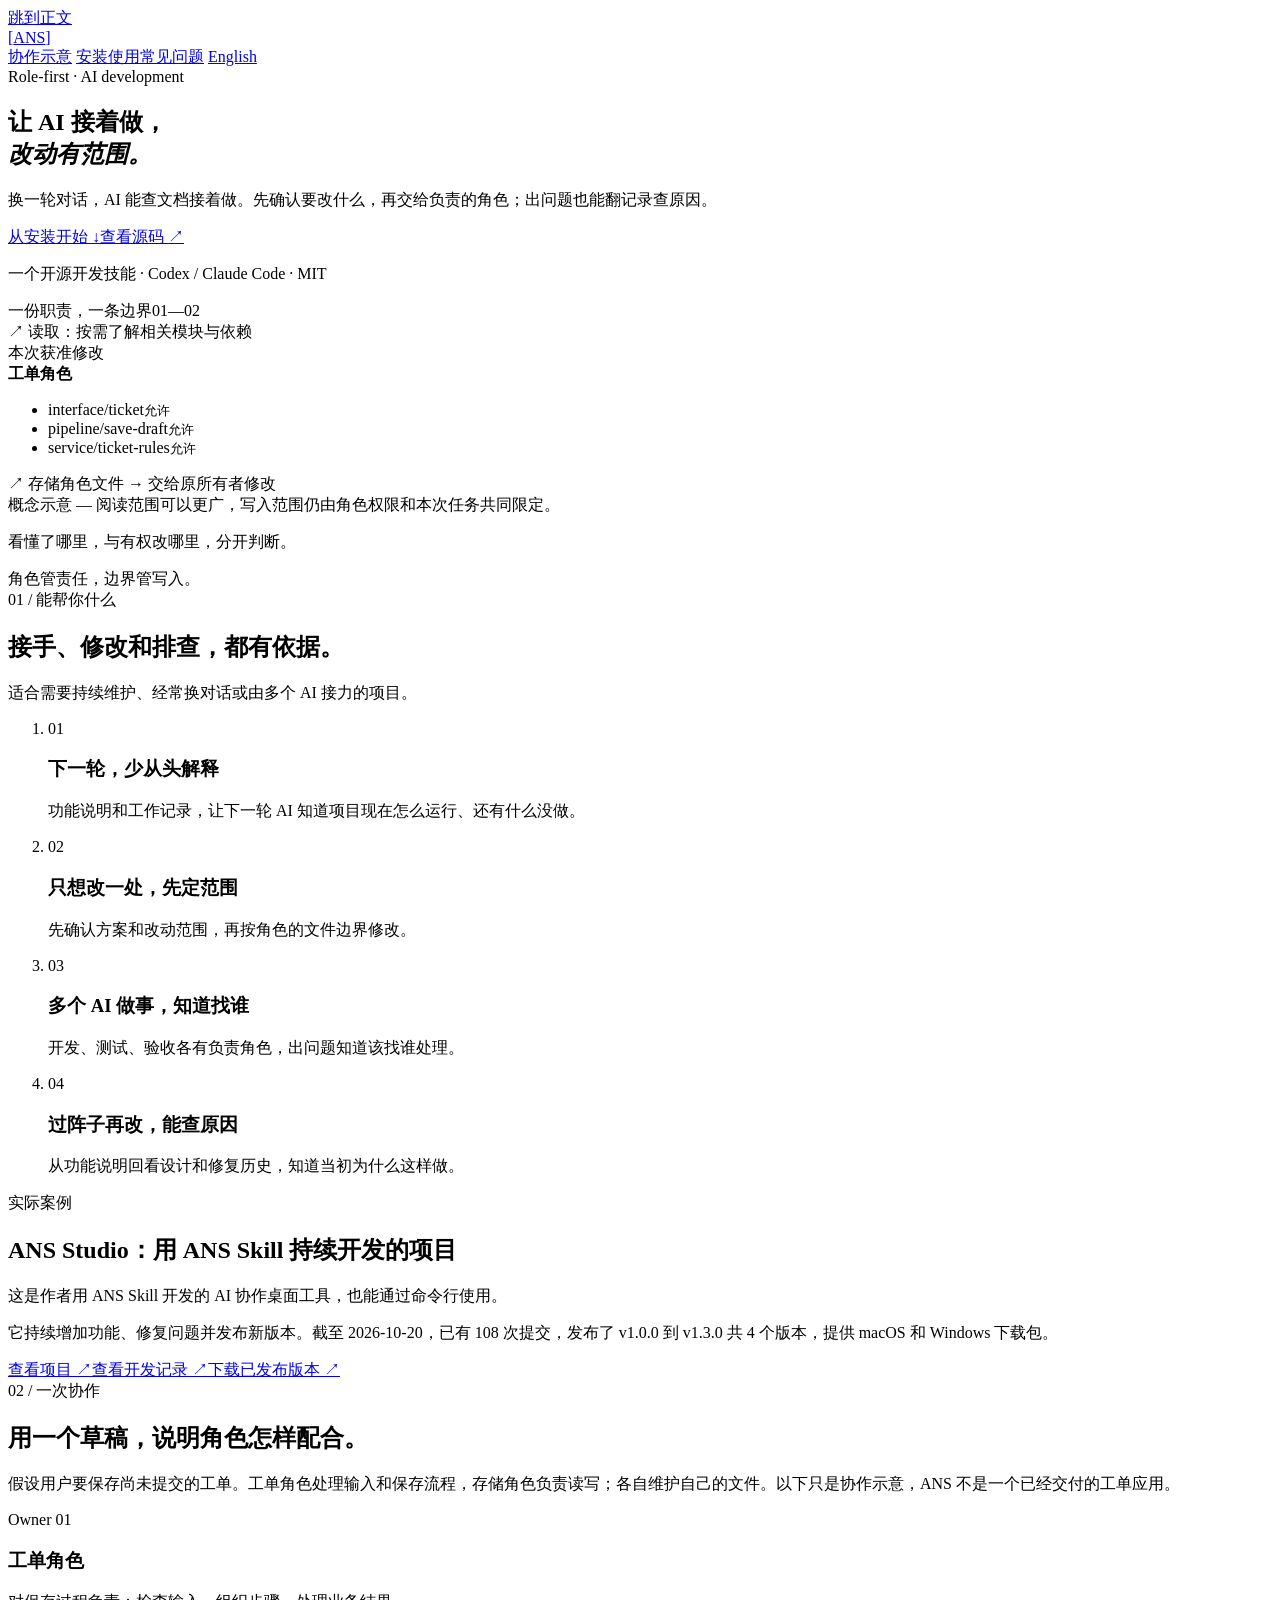
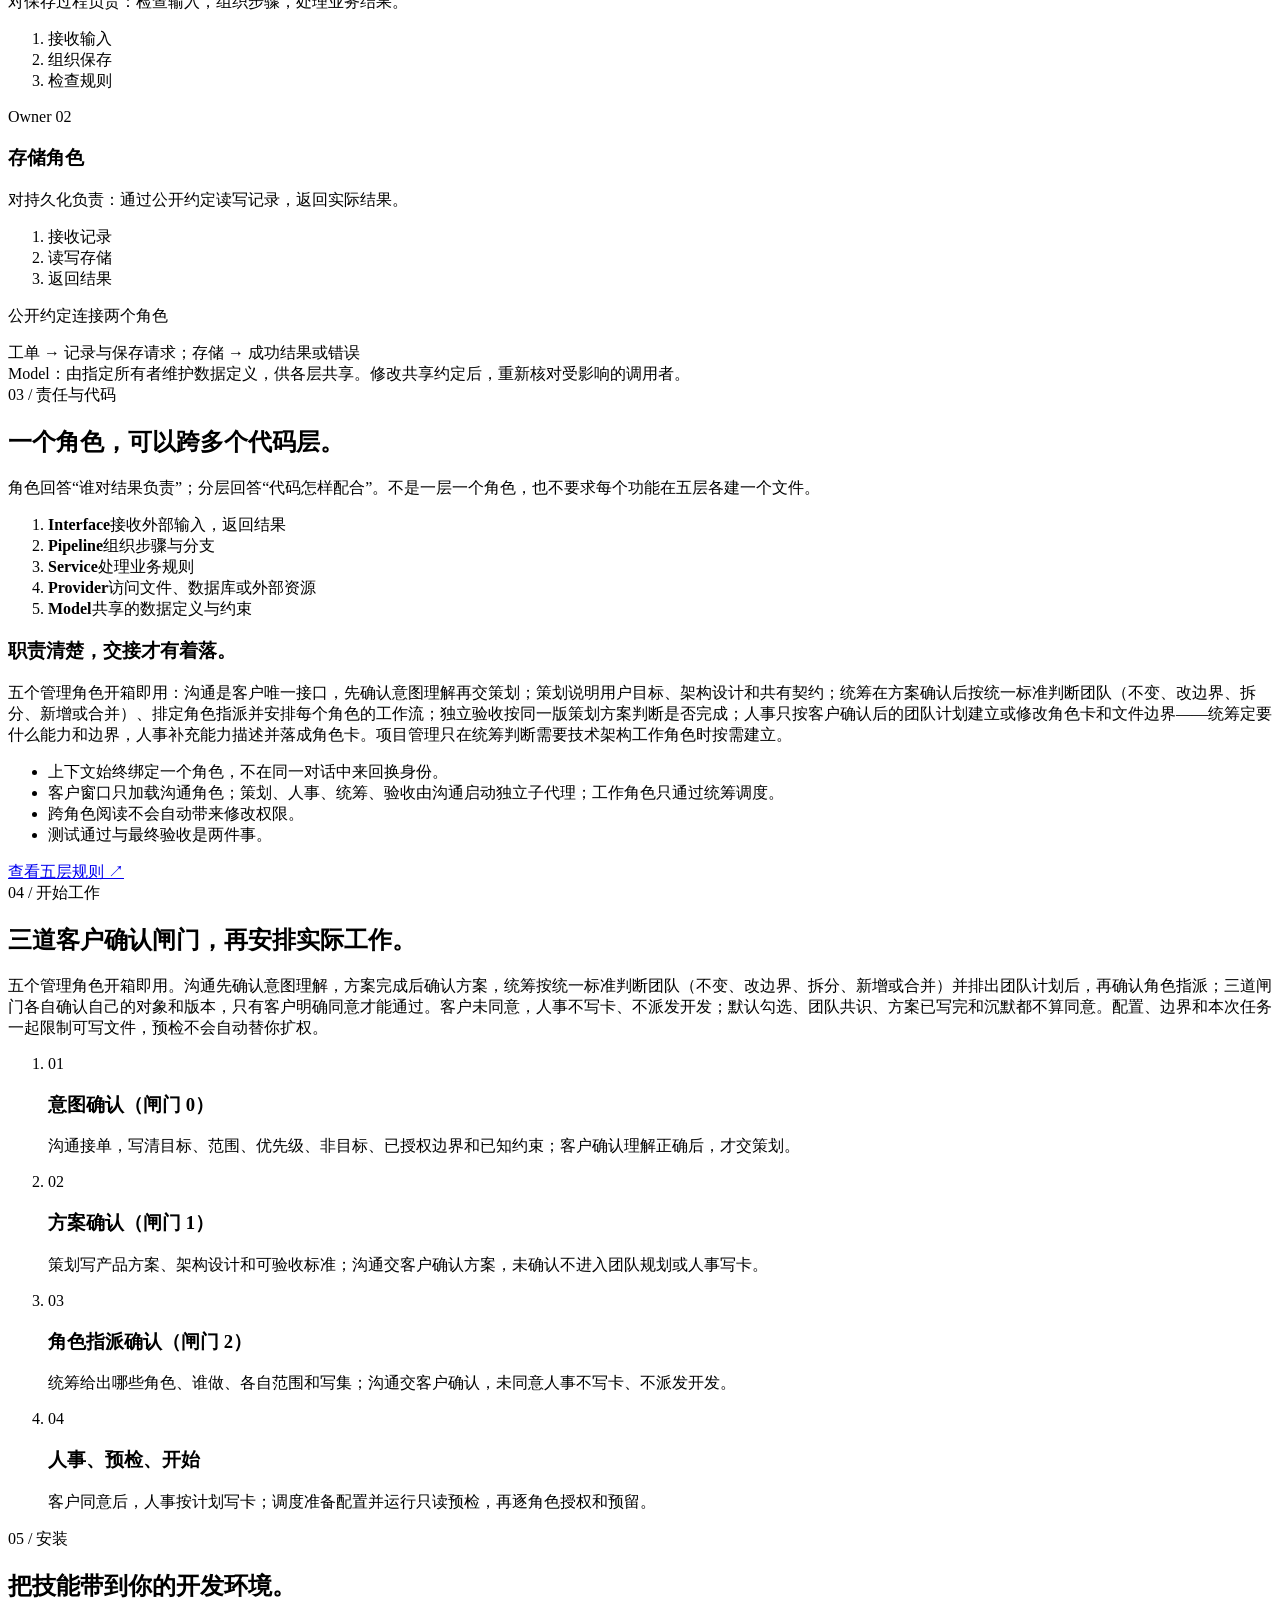
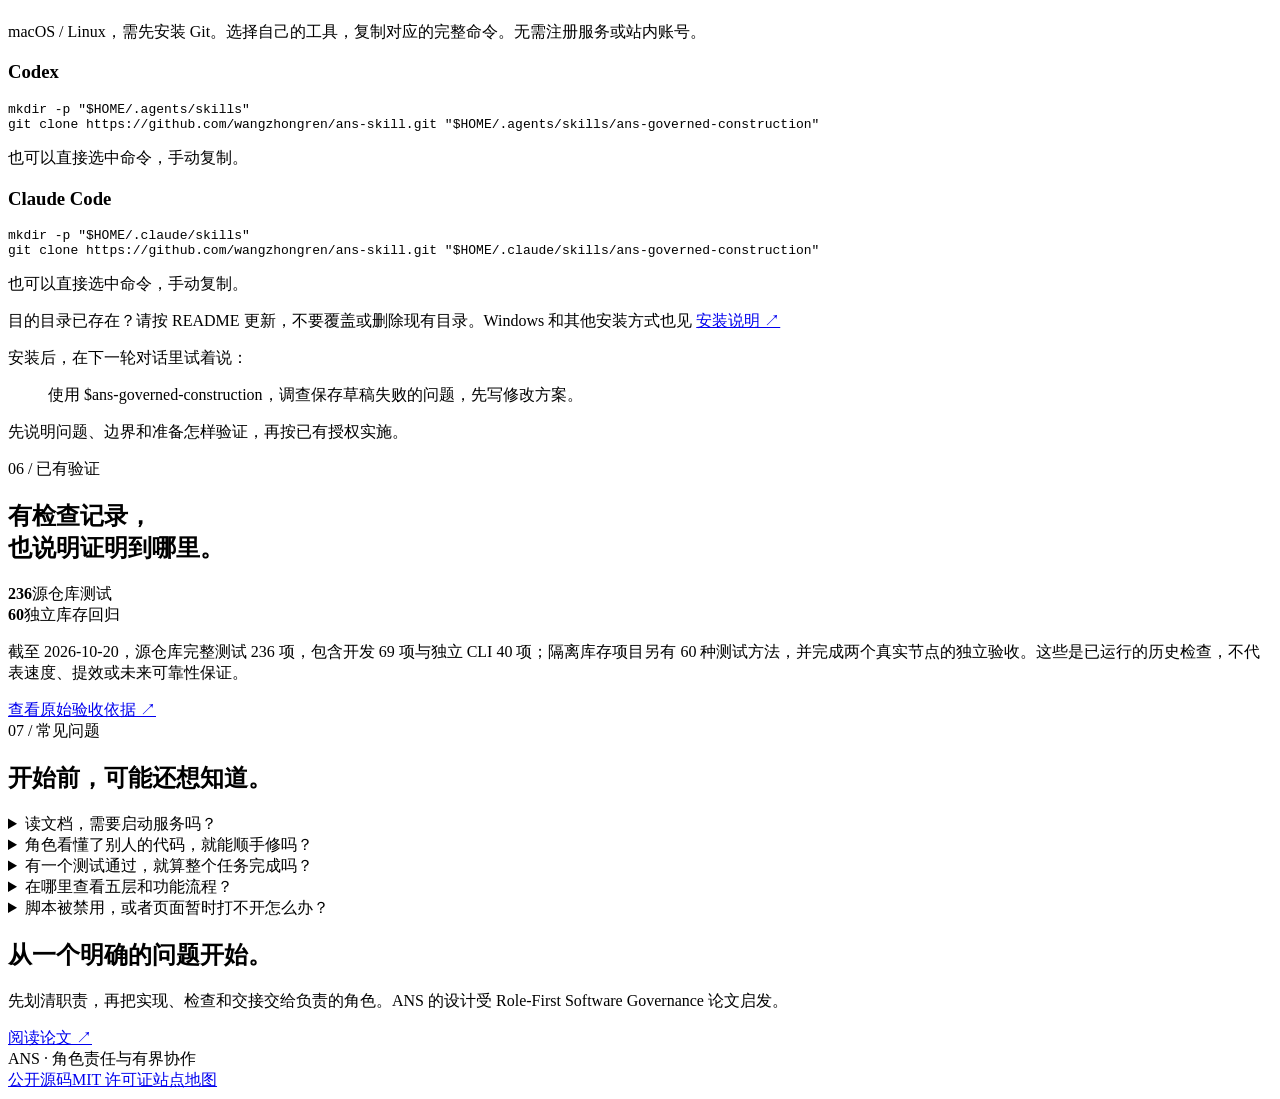
==== commit cfa0197b: "feat: sync five built-in roles to GitHub mirror Mirror of GitLab feat/five-role-model (f4561c0). The" ====
--- a/site/index.html
+++ b/site/index.html
@@ -68,10 +68,10 @@
     </section>
     <section class="section" aria-labelledby="layers-title">
       <div class="section-head"><div class="index">03 / 责任与代码</div><div><h2 id="layers-title">一个角色，可以跨多个代码层。</h2><p>角色回答“谁对结果负责”；分层回答“代码怎样配合”。不是一层一个角色，也不要求每个功能在五层各建一个文件。</p></div></div>
-      <div class="layout-two"><ol class="layer-list"><li><strong>Interface</strong><span>接收外部输入，返回结果</span></li><li><strong>Pipeline</strong><span>组织步骤与分支</span></li><li><strong>Service</strong><span>处理业务规则</span></li><li><strong>Provider</strong><span>访问文件、数据库或外部资源</span></li><li class="model"><strong>Model</strong><span>共享的数据定义与约束</span></li></ol><div class="role-notes"><h3>职责清楚，交接才有着落。</h3><p>团队组建定义角色和文件边界；统筹直接安排每个角色。策划说明用户目标，项目管理设计技术协作，开发者实现，测试角色运行检查，独立验收判断是否完成。</p><ul><li>上下文始终绑定一个角色，不在同一对话中来回换身份。</li><li>跨角色阅读不会自动带来修改权限。</li><li>测试通过与最终验收是两件事。</li></ul><a href="https://github.com/wangzhongren/ans-skill/blob/main/references/architecture.md">查看五层规则 ↗</a></div></div>
+      <div class="layout-two"><ol class="layer-list"><li><strong>Interface</strong><span>接收外部输入，返回结果</span></li><li><strong>Pipeline</strong><span>组织步骤与分支</span></li><li><strong>Service</strong><span>处理业务规则</span></li><li><strong>Provider</strong><span>访问文件、数据库或外部资源</span></li><li class="model"><strong>Model</strong><span>共享的数据定义与约束</span></li></ol><div class="role-notes"><h3>职责清楚，交接才有着落。</h3><p>五个管理角色开箱即用：沟通是客户唯一接口，先确认意图理解再交策划；策划说明用户目标、架构设计和共有契约；统筹在方案确认后按统一标准判断团队（不变、改边界、拆分、新增或合并）、排定角色指派并安排每个角色的工作流；独立验收按同一版策划方案判断是否完成；人事只按客户确认后的团队计划建立或修改角色卡和文件边界——统筹定要什么能力和边界，人事补充能力描述并落成角色卡。项目管理只在统筹判断需要技术架构工作角色时按需建立。</p><ul><li>上下文始终绑定一个角色，不在同一对话中来回换身份。</li><li>客户窗口只加载沟通角色；策划、人事、统筹、验收由沟通启动独立子代理；工作角色只通过统筹调度。</li><li>跨角色阅读不会自动带来修改权限。</li><li>测试通过与最终验收是两件事。</li></ul><a href="https://github.com/wangzhongren/ans-skill/blob/main/references/architecture.md">查看五层规则 ↗</a></div></div>
     </section>
     <section class="section" aria-labelledby="workflow-title">
-      <div class="section-head"><div class="index">04 / 开始工作</div><div><h2 id="workflow-title">先检查权限，再安排实际工作。</h2><p>新的团队先建立角色；已有项目由原统筹准备配置。配置、边界和本次任务一起限制可写文件，预检不会自动替你扩权。</p></div></div><ol class="steps"><li><span class="step-number">01</span><h3>定义角色</h3><p>团队组建写清职责与权限，准备完整登记内容。</p></li><li><span class="step-number">02</span><h3>准备配置</h3><p>确认统筹角色，由独立固定的统筹上下文准备项目配置。</p></li><li><span class="step-number">03</span><h3>只读预检</h3><p>发现漏权或冲突，交回对应所有者修正；不创建任务或运行日志。</p></li><li><span class="step-number">04</span><h3>获准后开始</h3><p>预检齐全且已有有效授权，统筹再安排各角色工作。</p></li></ol>
+      <div class="section-head"><div class="index">04 / 开始工作</div><div><h2 id="workflow-title">三道客户确认闸门，再安排实际工作。</h2><p>五个管理角色开箱即用。沟通先确认意图理解，方案完成后确认方案，统筹按统一标准判断团队（不变、改边界、拆分、新增或合并）并排出团队计划后，再确认角色指派；三道闸门各自确认自己的对象和版本，只有客户明确同意才能通过。客户未同意，人事不写卡、不派发开发；默认勾选、团队共识、方案已写完和沉默都不算同意。配置、边界和本次任务一起限制可写文件，预检不会自动替你扩权。</p></div></div><ol class="steps"><li><span class="step-number">01</span><h3>意图确认（闸门 0）</h3><p>沟通接单，写清目标、范围、优先级、非目标、已授权边界和已知约束；客户确认理解正确后，才交策划。</p></li><li><span class="step-number">02</span><h3>方案确认（闸门 1）</h3><p>策划写产品方案、架构设计和可验收标准；沟通交客户确认方案，未确认不进入团队规划或人事写卡。</p></li><li><span class="step-number">03</span><h3>角色指派确认（闸门 2）</h3><p>统筹给出哪些角色、谁做、各自范围和写集；沟通交客户确认，未同意人事不写卡、不派发开发。</p></li><li><span class="step-number">04</span><h3>人事、预检、开始</h3><p>客户同意后，人事按计划写卡；调度准备配置并运行只读预检，再逐角色授权和预留。</p></li></ol>
     </section>
     <section class="section" id="install" aria-labelledby="install-title">
       <div class="section-head"><div class="index">05 / 安装</div><div><h2 id="install-title">把技能带到你的开发环境。</h2><p>macOS / Linux，需先安装 Git。选择自己的工具，复制对应的完整命令。无需注册服务或站内账号。</p></div></div>
@@ -84,7 +84,7 @@
       <div><div class="index">06 / 已有验证</div><h2 id="evidence-title">有检查记录，<br>也说明证明到哪里。</h2></div>
       <div><div class="numbers"><div><strong>236</strong><span>源仓库测试</span></div><div><strong>60</strong><span>独立库存回归</span></div></div><p>截至 2026-10-20，源仓库完整测试 236 项，包含开发 69 项与独立 CLI 40 项；隔离库存项目另有 60 种测试方法，并完成两个真实节点的独立验收。这些是已运行的历史检查，不代表速度、提效或未来可靠性保证。</p><a href="https://github.com/wangzhongren/ans-skill/blob/main/角色卡/验收/docs/acceptance/2026-10-20_workflow-fixes-result.md">查看原始验收依据 ↗</a></div>
     </section>
-    <section class="section" id="faq" aria-labelledby="faq-title"><div class="section-head"><div class="index">07 / 常见问题</div><h2 id="faq-title">开始前，可能还想知道。</h2></div><div class="faq"><details><summary>读文档，需要启动服务吗？</summary><p>不需要。Markdown 和网页正文可直接阅读。运行权限预检与任务工具需要 Python 3.10+；业务项目可以使用其他语言。</p></details><details><summary>角色看懂了别人的代码，就能顺手修吗？</summary><p>不能。读取是为了理解；写入仍受角色边界、项目配置和本次任务限制。跨角色问题交统筹安排，由对应所有者修改。</p></details><details><summary>有一个测试通过，就算整个任务完成吗？</summary><p>不算。开发者负责自身检查，固定测试角色运行联调与回归；独立验收依据当前版本和原始证据判断通过、返工或证据不足。</p></details><details><summary>在哪里查看五层和功能流程？</summary><p>从 README 进入五层说明和角色卡。项目管理维护整体架构，各角色用功能导航链接当前功能说明、流程图和历史记录。</p></details><details><summary>脚本被禁用，或者页面暂时打不开怎么办？</summary><p>禁用 JavaScript 仍能阅读全部正文、打开链接并手动复制命令。页面暂时打不开时，可直接访问公开仓库 README、论文和许可证；页面不提供离线缓存或自动切换。</p></details></div></section>
+    <section class="section" id="faq" aria-labelledby="faq-title"><div class="section-head"><div class="index">07 / 常见问题</div><h2 id="faq-title">开始前，可能还想知道。</h2></div><div class="faq"><details><summary>读文档，需要启动服务吗？</summary><p>不需要。Markdown 和网页正文可直接阅读。运行权限预检与任务工具需要 Python 3.10+；业务项目可以使用其他语言。</p></details><details><summary>角色看懂了别人的代码，就能顺手修吗？</summary><p>不能。读取是为了理解；写入仍受角色边界、项目配置和本次任务限制。跨角色问题交调度安排，由对应所有者修改。</p></details><details><summary>有一个测试通过，就算整个任务完成吗？</summary><p>不算。开发者负责自身检查，固定测试角色运行联调与回归；独立验收依据当前版本和原始证据判断通过、返工或证据不足。</p></details><details><summary>在哪里查看五层和功能流程？</summary><p>从 README 进入五层说明和角色卡。策划给出产品方案和架构设计；如按计划建立项目管理角色，它维护实现层架构。各角色用功能导航链接当前功能说明、流程图和历史记录。</p></details><details><summary>脚本被禁用，或者页面暂时打不开怎么办？</summary><p>禁用 JavaScript 仍能阅读全部正文、打开链接并手动复制命令。页面暂时打不开时，可直接访问公开仓库 README、论文和许可证；页面不提供离线缓存或自动切换。</p></details></div></section>
     <section class="closing" aria-labelledby="closing-title"><div><h2 id="closing-title">从一个明确的问题开始。</h2><p>先划清职责，再把实现、检查和交接交给负责的角色。ANS 的设计受 Role-First Software Governance 论文启发。</p></div><a class="button secondary" href="https://zenodo.org/records/22824700">阅读论文 ↗</a></section>
   </main>
   <footer class="footer"><span>ANS · 角色责任与有界协作</span><div class="footer-links"><a href="https://github.com/wangzhongren/ans-skill">公开源码</a><a href="https://github.com/wangzhongren/ans-skill/blob/main/LICENSE">MIT 许可证</a><a href="/ans-skill/sitemap.xml">站点地图</a></div></footer>
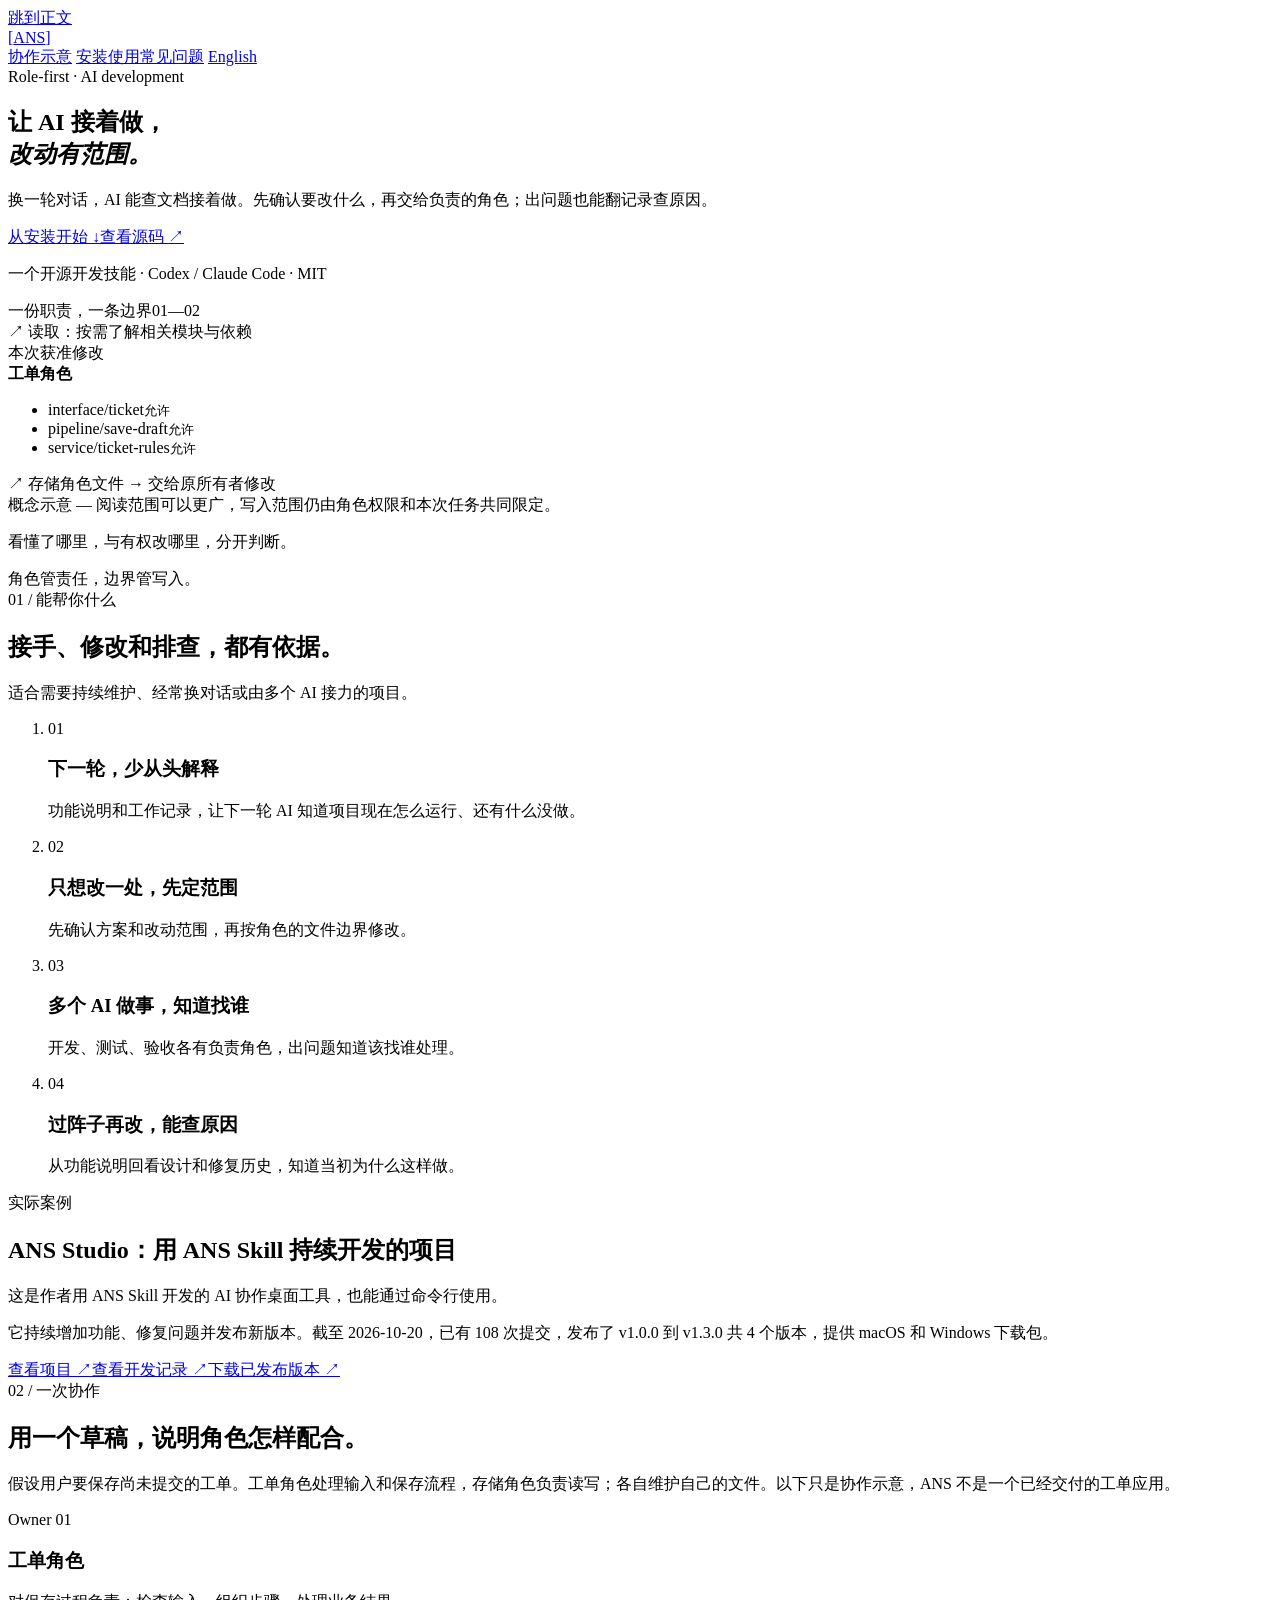
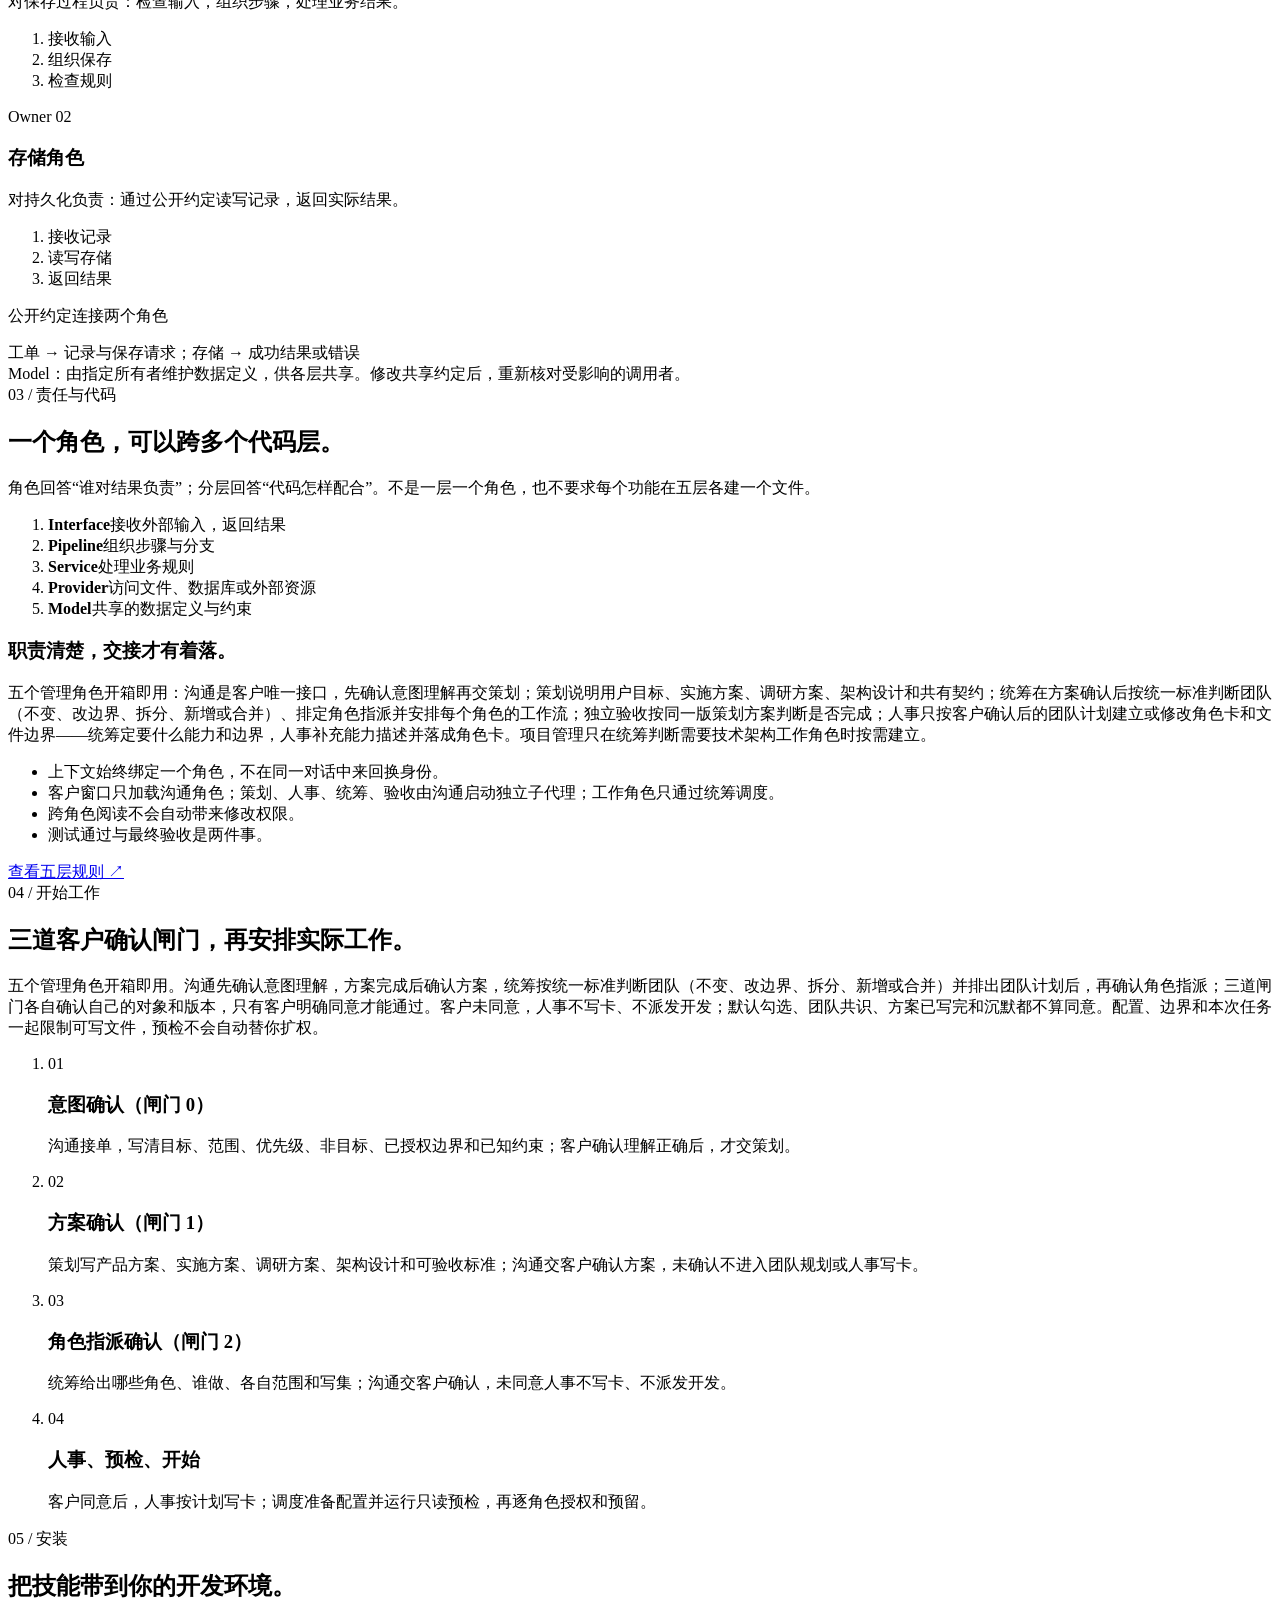
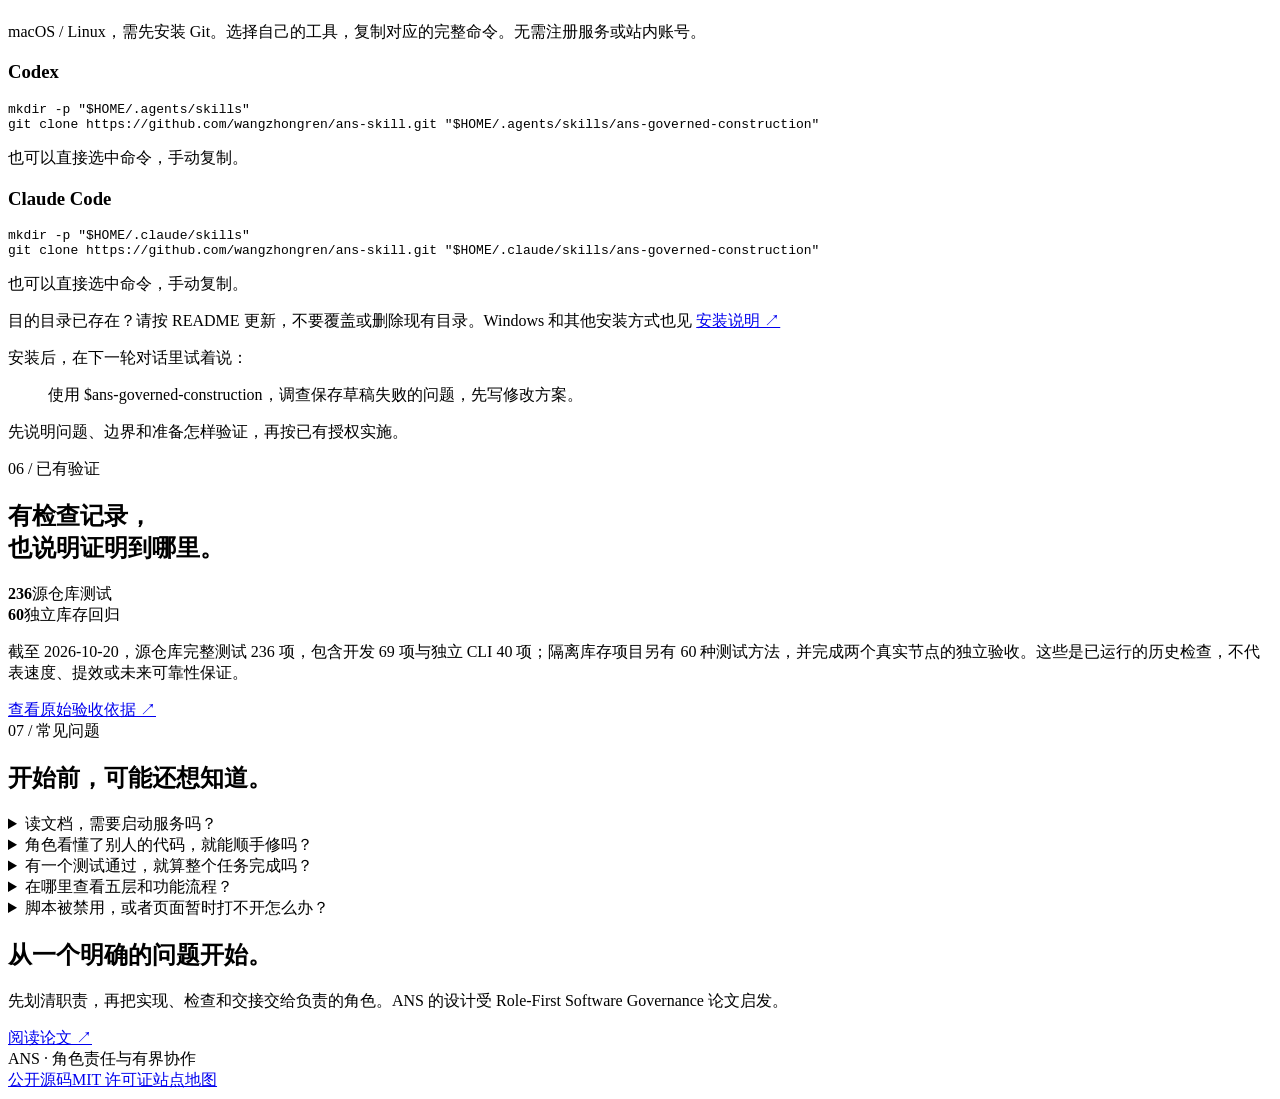
==== commit f92ff174: "docs: make Planning own implementation and research plans All implementation and research plans now " ====
--- a/site/index.html
+++ b/site/index.html
@@ -68,10 +68,10 @@
     </section>
     <section class="section" aria-labelledby="layers-title">
       <div class="section-head"><div class="index">03 / 责任与代码</div><div><h2 id="layers-title">一个角色，可以跨多个代码层。</h2><p>角色回答“谁对结果负责”；分层回答“代码怎样配合”。不是一层一个角色，也不要求每个功能在五层各建一个文件。</p></div></div>
-      <div class="layout-two"><ol class="layer-list"><li><strong>Interface</strong><span>接收外部输入，返回结果</span></li><li><strong>Pipeline</strong><span>组织步骤与分支</span></li><li><strong>Service</strong><span>处理业务规则</span></li><li><strong>Provider</strong><span>访问文件、数据库或外部资源</span></li><li class="model"><strong>Model</strong><span>共享的数据定义与约束</span></li></ol><div class="role-notes"><h3>职责清楚，交接才有着落。</h3><p>五个管理角色开箱即用：沟通是客户唯一接口，先确认意图理解再交策划；策划说明用户目标、架构设计和共有契约；统筹在方案确认后按统一标准判断团队（不变、改边界、拆分、新增或合并）、排定角色指派并安排每个角色的工作流；独立验收按同一版策划方案判断是否完成；人事只按客户确认后的团队计划建立或修改角色卡和文件边界——统筹定要什么能力和边界，人事补充能力描述并落成角色卡。项目管理只在统筹判断需要技术架构工作角色时按需建立。</p><ul><li>上下文始终绑定一个角色，不在同一对话中来回换身份。</li><li>客户窗口只加载沟通角色；策划、人事、统筹、验收由沟通启动独立子代理；工作角色只通过统筹调度。</li><li>跨角色阅读不会自动带来修改权限。</li><li>测试通过与最终验收是两件事。</li></ul><a href="https://github.com/wangzhongren/ans-skill/blob/main/references/architecture.md">查看五层规则 ↗</a></div></div>
+      <div class="layout-two"><ol class="layer-list"><li><strong>Interface</strong><span>接收外部输入，返回结果</span></li><li><strong>Pipeline</strong><span>组织步骤与分支</span></li><li><strong>Service</strong><span>处理业务规则</span></li><li><strong>Provider</strong><span>访问文件、数据库或外部资源</span></li><li class="model"><strong>Model</strong><span>共享的数据定义与约束</span></li></ol><div class="role-notes"><h3>职责清楚，交接才有着落。</h3><p>五个管理角色开箱即用：沟通是客户唯一接口，先确认意图理解再交策划；策划说明用户目标、实施方案、调研方案、架构设计和共有契约；统筹在方案确认后按统一标准判断团队（不变、改边界、拆分、新增或合并）、排定角色指派并安排每个角色的工作流；独立验收按同一版策划方案判断是否完成；人事只按客户确认后的团队计划建立或修改角色卡和文件边界——统筹定要什么能力和边界，人事补充能力描述并落成角色卡。项目管理只在统筹判断需要技术架构工作角色时按需建立。</p><ul><li>上下文始终绑定一个角色，不在同一对话中来回换身份。</li><li>客户窗口只加载沟通角色；策划、人事、统筹、验收由沟通启动独立子代理；工作角色只通过统筹调度。</li><li>跨角色阅读不会自动带来修改权限。</li><li>测试通过与最终验收是两件事。</li></ul><a href="https://github.com/wangzhongren/ans-skill/blob/main/references/architecture.md">查看五层规则 ↗</a></div></div>
     </section>
     <section class="section" aria-labelledby="workflow-title">
-      <div class="section-head"><div class="index">04 / 开始工作</div><div><h2 id="workflow-title">三道客户确认闸门，再安排实际工作。</h2><p>五个管理角色开箱即用。沟通先确认意图理解，方案完成后确认方案，统筹按统一标准判断团队（不变、改边界、拆分、新增或合并）并排出团队计划后，再确认角色指派；三道闸门各自确认自己的对象和版本，只有客户明确同意才能通过。客户未同意，人事不写卡、不派发开发；默认勾选、团队共识、方案已写完和沉默都不算同意。配置、边界和本次任务一起限制可写文件，预检不会自动替你扩权。</p></div></div><ol class="steps"><li><span class="step-number">01</span><h3>意图确认（闸门 0）</h3><p>沟通接单，写清目标、范围、优先级、非目标、已授权边界和已知约束；客户确认理解正确后，才交策划。</p></li><li><span class="step-number">02</span><h3>方案确认（闸门 1）</h3><p>策划写产品方案、架构设计和可验收标准；沟通交客户确认方案，未确认不进入团队规划或人事写卡。</p></li><li><span class="step-number">03</span><h3>角色指派确认（闸门 2）</h3><p>统筹给出哪些角色、谁做、各自范围和写集；沟通交客户确认，未同意人事不写卡、不派发开发。</p></li><li><span class="step-number">04</span><h3>人事、预检、开始</h3><p>客户同意后，人事按计划写卡；调度准备配置并运行只读预检，再逐角色授权和预留。</p></li></ol>
+      <div class="section-head"><div class="index">04 / 开始工作</div><div><h2 id="workflow-title">三道客户确认闸门，再安排实际工作。</h2><p>五个管理角色开箱即用。沟通先确认意图理解，方案完成后确认方案，统筹按统一标准判断团队（不变、改边界、拆分、新增或合并）并排出团队计划后，再确认角色指派；三道闸门各自确认自己的对象和版本，只有客户明确同意才能通过。客户未同意，人事不写卡、不派发开发；默认勾选、团队共识、方案已写完和沉默都不算同意。配置、边界和本次任务一起限制可写文件，预检不会自动替你扩权。</p></div></div><ol class="steps"><li><span class="step-number">01</span><h3>意图确认（闸门 0）</h3><p>沟通接单，写清目标、范围、优先级、非目标、已授权边界和已知约束；客户确认理解正确后，才交策划。</p></li><li><span class="step-number">02</span><h3>方案确认（闸门 1）</h3><p>策划写产品方案、实施方案、调研方案、架构设计和可验收标准；沟通交客户确认方案，未确认不进入团队规划或人事写卡。</p></li><li><span class="step-number">03</span><h3>角色指派确认（闸门 2）</h3><p>统筹给出哪些角色、谁做、各自范围和写集；沟通交客户确认，未同意人事不写卡、不派发开发。</p></li><li><span class="step-number">04</span><h3>人事、预检、开始</h3><p>客户同意后，人事按计划写卡；调度准备配置并运行只读预检，再逐角色授权和预留。</p></li></ol>
     </section>
     <section class="section" id="install" aria-labelledby="install-title">
       <div class="section-head"><div class="index">05 / 安装</div><div><h2 id="install-title">把技能带到你的开发环境。</h2><p>macOS / Linux，需先安装 Git。选择自己的工具，复制对应的完整命令。无需注册服务或站内账号。</p></div></div>
@@ -84,7 +84,7 @@
       <div><div class="index">06 / 已有验证</div><h2 id="evidence-title">有检查记录，<br>也说明证明到哪里。</h2></div>
       <div><div class="numbers"><div><strong>236</strong><span>源仓库测试</span></div><div><strong>60</strong><span>独立库存回归</span></div></div><p>截至 2026-10-20，源仓库完整测试 236 项，包含开发 69 项与独立 CLI 40 项；隔离库存项目另有 60 种测试方法，并完成两个真实节点的独立验收。这些是已运行的历史检查，不代表速度、提效或未来可靠性保证。</p><a href="https://github.com/wangzhongren/ans-skill/blob/main/角色卡/验收/docs/acceptance/2026-10-20_workflow-fixes-result.md">查看原始验收依据 ↗</a></div>
     </section>
-    <section class="section" id="faq" aria-labelledby="faq-title"><div class="section-head"><div class="index">07 / 常见问题</div><h2 id="faq-title">开始前，可能还想知道。</h2></div><div class="faq"><details><summary>读文档，需要启动服务吗？</summary><p>不需要。Markdown 和网页正文可直接阅读。运行权限预检与任务工具需要 Python 3.10+；业务项目可以使用其他语言。</p></details><details><summary>角色看懂了别人的代码，就能顺手修吗？</summary><p>不能。读取是为了理解；写入仍受角色边界、项目配置和本次任务限制。跨角色问题交调度安排，由对应所有者修改。</p></details><details><summary>有一个测试通过，就算整个任务完成吗？</summary><p>不算。开发者负责自身检查，固定测试角色运行联调与回归；独立验收依据当前版本和原始证据判断通过、返工或证据不足。</p></details><details><summary>在哪里查看五层和功能流程？</summary><p>从 README 进入五层说明和角色卡。策划给出产品方案和架构设计；如按计划建立项目管理角色，它维护实现层架构。各角色用功能导航链接当前功能说明、流程图和历史记录。</p></details><details><summary>脚本被禁用，或者页面暂时打不开怎么办？</summary><p>禁用 JavaScript 仍能阅读全部正文、打开链接并手动复制命令。页面暂时打不开时，可直接访问公开仓库 README、论文和许可证；页面不提供离线缓存或自动切换。</p></details></div></section>
+    <section class="section" id="faq" aria-labelledby="faq-title"><div class="section-head"><div class="index">07 / 常见问题</div><h2 id="faq-title">开始前，可能还想知道。</h2></div><div class="faq"><details><summary>读文档，需要启动服务吗？</summary><p>不需要。Markdown 和网页正文可直接阅读。运行权限预检与任务工具需要 Python 3.10+；业务项目可以使用其他语言。</p></details><details><summary>角色看懂了别人的代码，就能顺手修吗？</summary><p>不能。读取是为了理解；写入仍受角色边界、项目配置和本次任务限制。跨角色问题交调度安排，由对应所有者修改。</p></details><details><summary>有一个测试通过，就算整个任务完成吗？</summary><p>不算。开发者负责自身检查，固定测试角色运行联调与回归；独立验收依据当前版本和原始证据判断通过、返工或证据不足。</p></details><details><summary>在哪里查看五层和功能流程？</summary><p>从 README 进入五层说明和角色卡。策划给出产品方案、实施方案、调研方案和架构设计；如按计划建立项目管理角色，它维护实现层架构。各角色用功能导航链接当前功能说明、流程图和历史记录。</p></details><details><summary>脚本被禁用，或者页面暂时打不开怎么办？</summary><p>禁用 JavaScript 仍能阅读全部正文、打开链接并手动复制命令。页面暂时打不开时，可直接访问公开仓库 README、论文和许可证；页面不提供离线缓存或自动切换。</p></details></div></section>
     <section class="closing" aria-labelledby="closing-title"><div><h2 id="closing-title">从一个明确的问题开始。</h2><p>先划清职责，再把实现、检查和交接交给负责的角色。ANS 的设计受 Role-First Software Governance 论文启发。</p></div><a class="button secondary" href="https://zenodo.org/records/22824700">阅读论文 ↗</a></section>
   </main>
   <footer class="footer"><span>ANS · 角色责任与有界协作</span><div class="footer-links"><a href="https://github.com/wangzhongren/ans-skill">公开源码</a><a href="https://github.com/wangzhongren/ans-skill/blob/main/LICENSE">MIT 许可证</a><a href="/ans-skill/sitemap.xml">站点地图</a></div></footer>
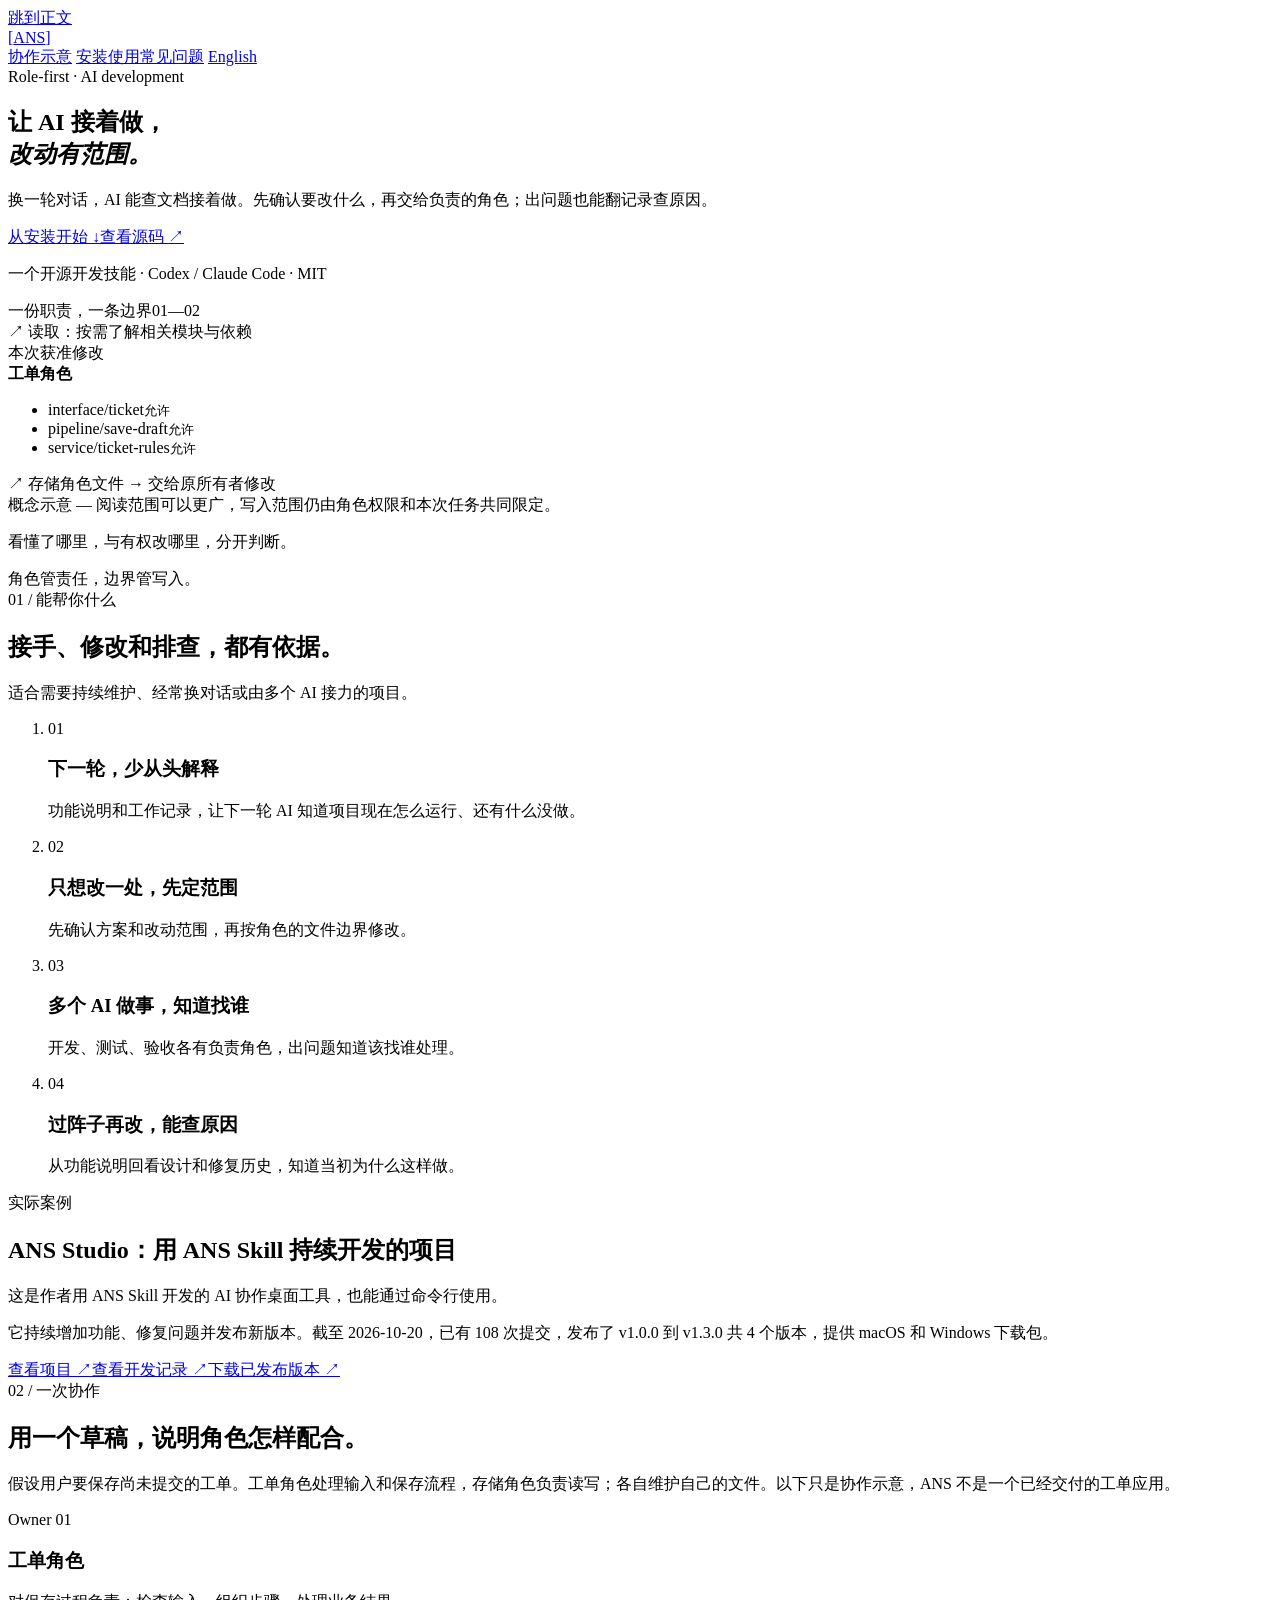
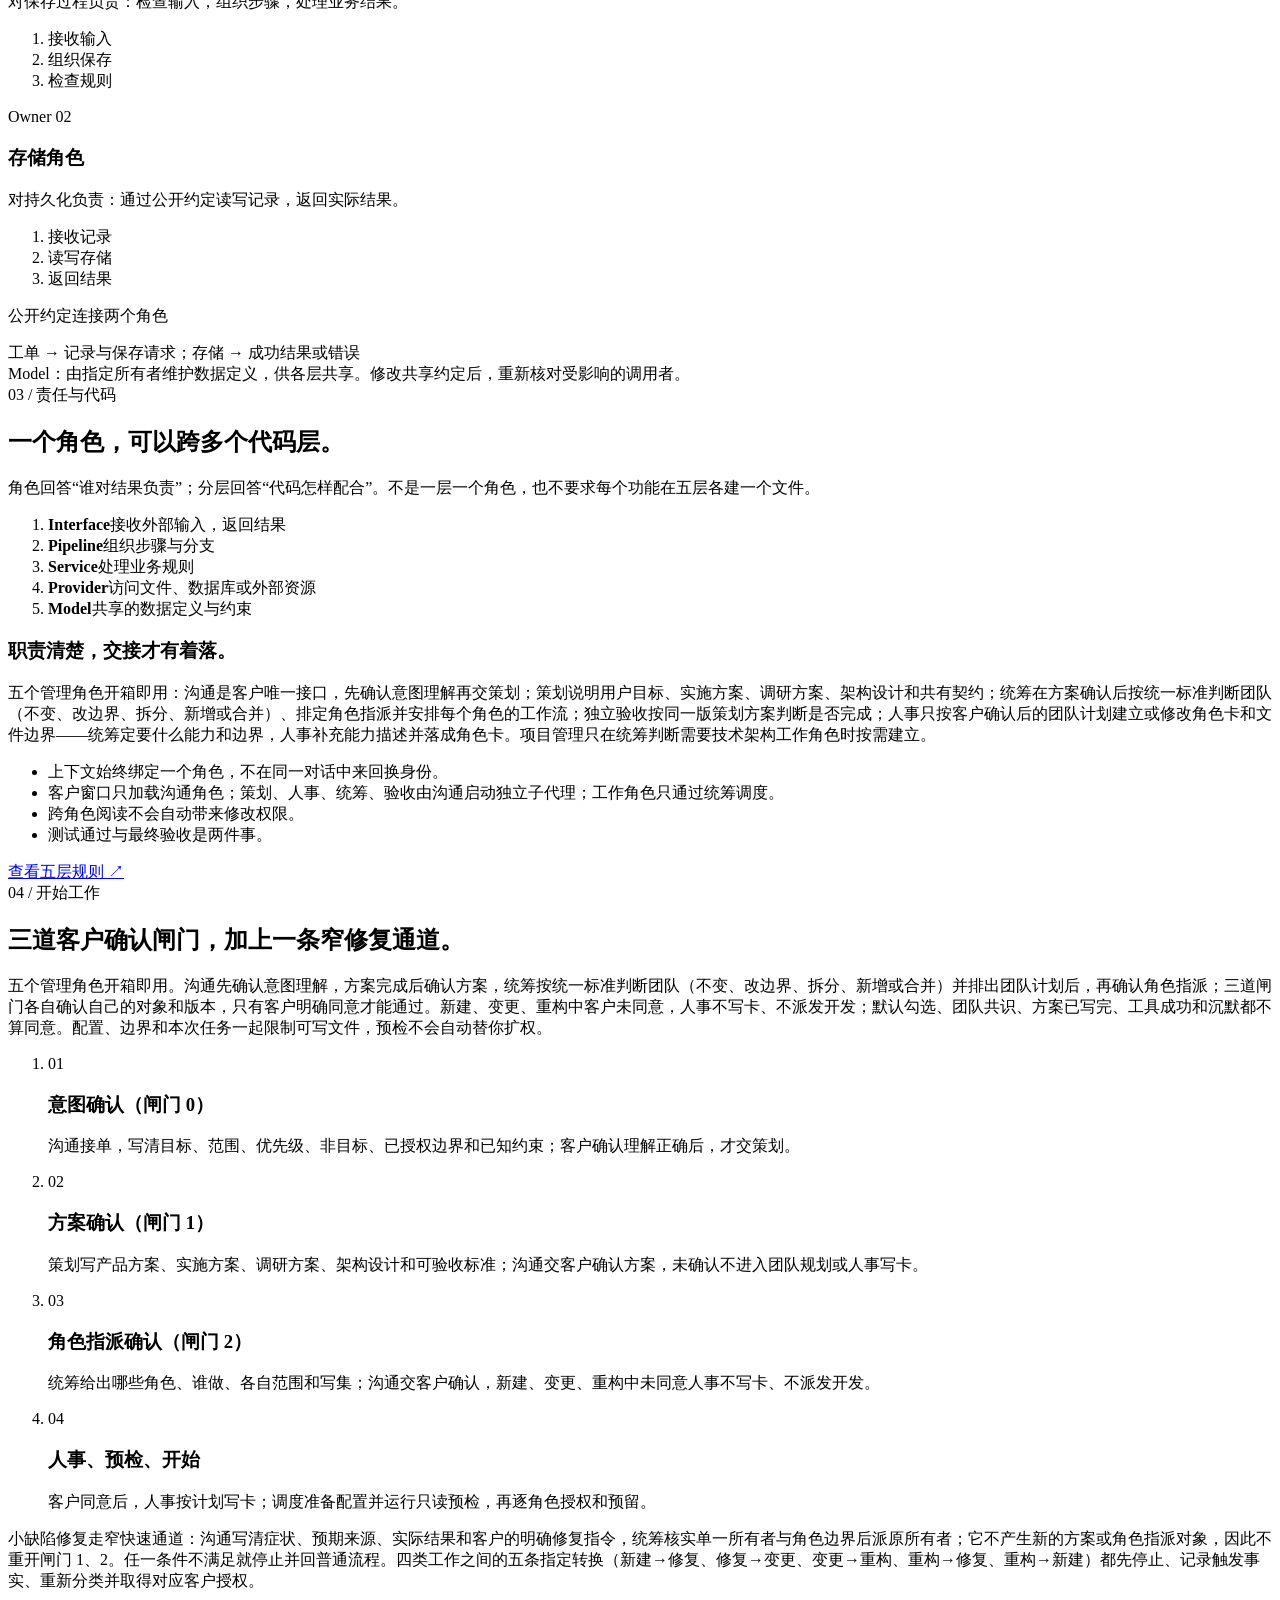
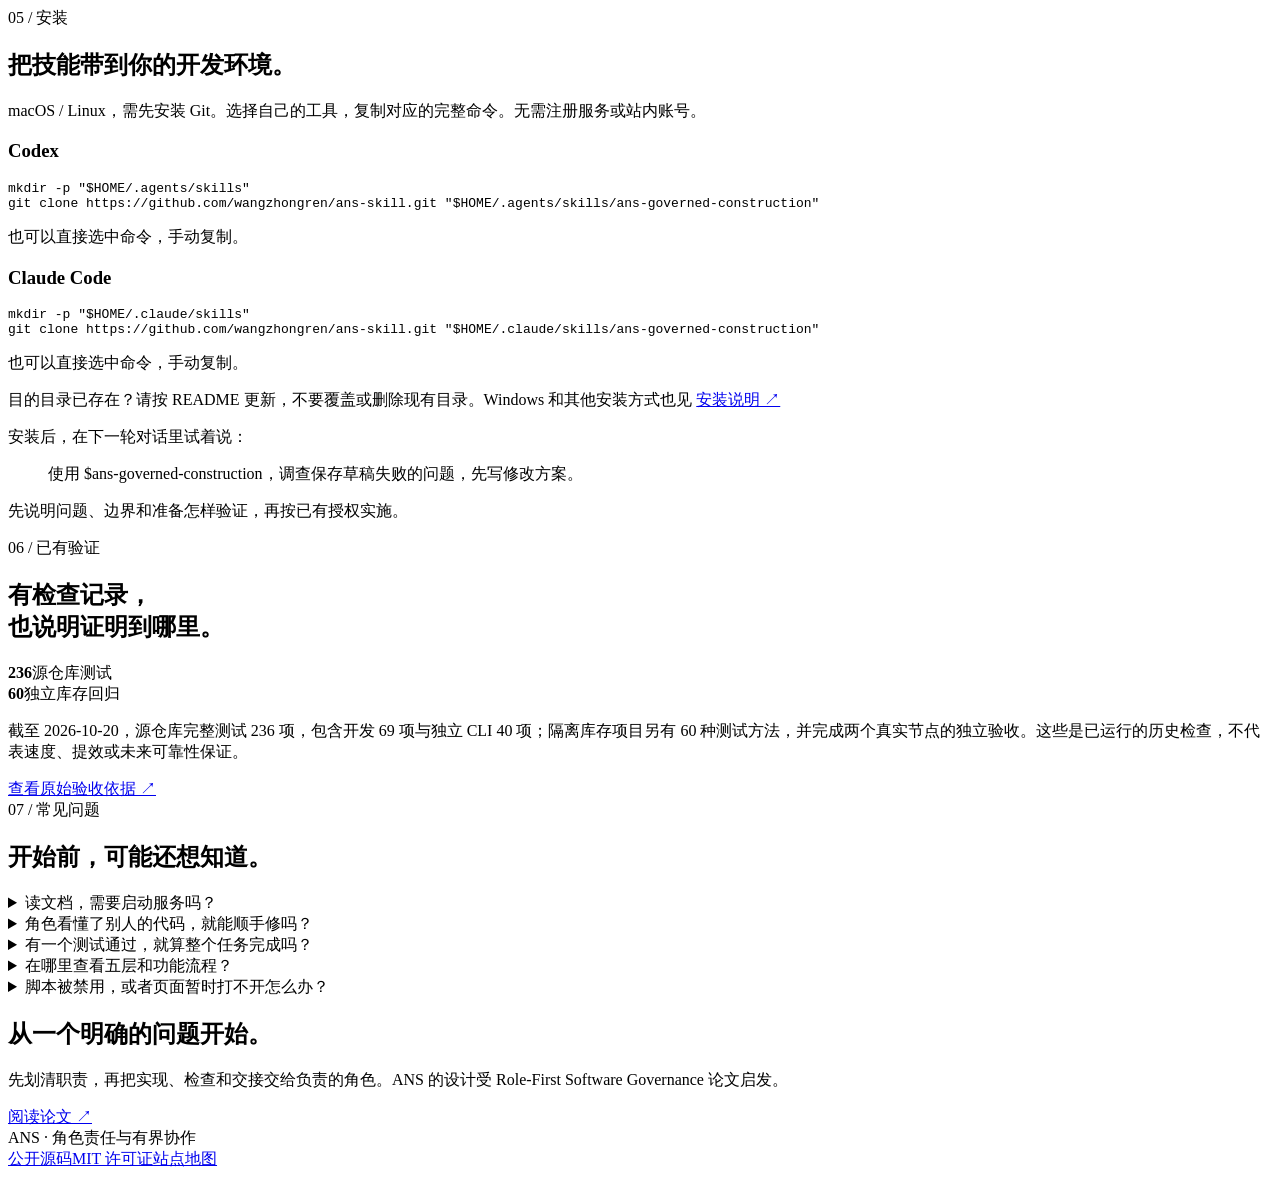
==== commit 2f393bab: "docs: add four work types and fix fast path Implement the customer-selected P1 workflow model: new w" ====
--- a/site/index.html
+++ b/site/index.html
@@ -71,7 +71,7 @@
       <div class="layout-two"><ol class="layer-list"><li><strong>Interface</strong><span>接收外部输入，返回结果</span></li><li><strong>Pipeline</strong><span>组织步骤与分支</span></li><li><strong>Service</strong><span>处理业务规则</span></li><li><strong>Provider</strong><span>访问文件、数据库或外部资源</span></li><li class="model"><strong>Model</strong><span>共享的数据定义与约束</span></li></ol><div class="role-notes"><h3>职责清楚，交接才有着落。</h3><p>五个管理角色开箱即用：沟通是客户唯一接口，先确认意图理解再交策划；策划说明用户目标、实施方案、调研方案、架构设计和共有契约；统筹在方案确认后按统一标准判断团队（不变、改边界、拆分、新增或合并）、排定角色指派并安排每个角色的工作流；独立验收按同一版策划方案判断是否完成；人事只按客户确认后的团队计划建立或修改角色卡和文件边界——统筹定要什么能力和边界，人事补充能力描述并落成角色卡。项目管理只在统筹判断需要技术架构工作角色时按需建立。</p><ul><li>上下文始终绑定一个角色，不在同一对话中来回换身份。</li><li>客户窗口只加载沟通角色；策划、人事、统筹、验收由沟通启动独立子代理；工作角色只通过统筹调度。</li><li>跨角色阅读不会自动带来修改权限。</li><li>测试通过与最终验收是两件事。</li></ul><a href="https://github.com/wangzhongren/ans-skill/blob/main/references/architecture.md">查看五层规则 ↗</a></div></div>
     </section>
     <section class="section" aria-labelledby="workflow-title">
-      <div class="section-head"><div class="index">04 / 开始工作</div><div><h2 id="workflow-title">三道客户确认闸门，再安排实际工作。</h2><p>五个管理角色开箱即用。沟通先确认意图理解，方案完成后确认方案，统筹按统一标准判断团队（不变、改边界、拆分、新增或合并）并排出团队计划后，再确认角色指派；三道闸门各自确认自己的对象和版本，只有客户明确同意才能通过。客户未同意，人事不写卡、不派发开发；默认勾选、团队共识、方案已写完和沉默都不算同意。配置、边界和本次任务一起限制可写文件，预检不会自动替你扩权。</p></div></div><ol class="steps"><li><span class="step-number">01</span><h3>意图确认（闸门 0）</h3><p>沟通接单，写清目标、范围、优先级、非目标、已授权边界和已知约束；客户确认理解正确后，才交策划。</p></li><li><span class="step-number">02</span><h3>方案确认（闸门 1）</h3><p>策划写产品方案、实施方案、调研方案、架构设计和可验收标准；沟通交客户确认方案，未确认不进入团队规划或人事写卡。</p></li><li><span class="step-number">03</span><h3>角色指派确认（闸门 2）</h3><p>统筹给出哪些角色、谁做、各自范围和写集；沟通交客户确认，未同意人事不写卡、不派发开发。</p></li><li><span class="step-number">04</span><h3>人事、预检、开始</h3><p>客户同意后，人事按计划写卡；调度准备配置并运行只读预检，再逐角色授权和预留。</p></li></ol>
+      <div class="section-head"><div class="index">04 / 开始工作</div><div><h2 id="workflow-title">三道客户确认闸门，加上一条窄修复通道。</h2><p>五个管理角色开箱即用。沟通先确认意图理解，方案完成后确认方案，统筹按统一标准判断团队（不变、改边界、拆分、新增或合并）并排出团队计划后，再确认角色指派；三道闸门各自确认自己的对象和版本，只有客户明确同意才能通过。新建、变更、重构中客户未同意，人事不写卡、不派发开发；默认勾选、团队共识、方案已写完、工具成功和沉默都不算同意。配置、边界和本次任务一起限制可写文件，预检不会自动替你扩权。</p></div></div><ol class="steps"><li><span class="step-number">01</span><h3>意图确认（闸门 0）</h3><p>沟通接单，写清目标、范围、优先级、非目标、已授权边界和已知约束；客户确认理解正确后，才交策划。</p></li><li><span class="step-number">02</span><h3>方案确认（闸门 1）</h3><p>策划写产品方案、实施方案、调研方案、架构设计和可验收标准；沟通交客户确认方案，未确认不进入团队规划或人事写卡。</p></li><li><span class="step-number">03</span><h3>角色指派确认（闸门 2）</h3><p>统筹给出哪些角色、谁做、各自范围和写集；沟通交客户确认，新建、变更、重构中未同意人事不写卡、不派发开发。</p></li><li><span class="step-number">04</span><h3>人事、预检、开始</h3><p>客户同意后，人事按计划写卡；调度准备配置并运行只读预检，再逐角色授权和预留。</p></li></ol><p class="install-note">小缺陷修复走窄快速通道：沟通写清症状、预期来源、实际结果和客户的明确修复指令，统筹核实单一所有者与角色边界后派原所有者；它不产生新的方案或角色指派对象，因此不重开闸门 1、2。任一条件不满足就停止并回普通流程。四类工作之间的五条指定转换（新建→修复、修复→变更、变更→重构、重构→修复、重构→新建）都先停止、记录触发事实、重新分类并取得对应客户授权。</p>
     </section>
     <section class="section" id="install" aria-labelledby="install-title">
       <div class="section-head"><div class="index">05 / 安装</div><div><h2 id="install-title">把技能带到你的开发环境。</h2><p>macOS / Linux，需先安装 Git。选择自己的工具，复制对应的完整命令。无需注册服务或站内账号。</p></div></div>
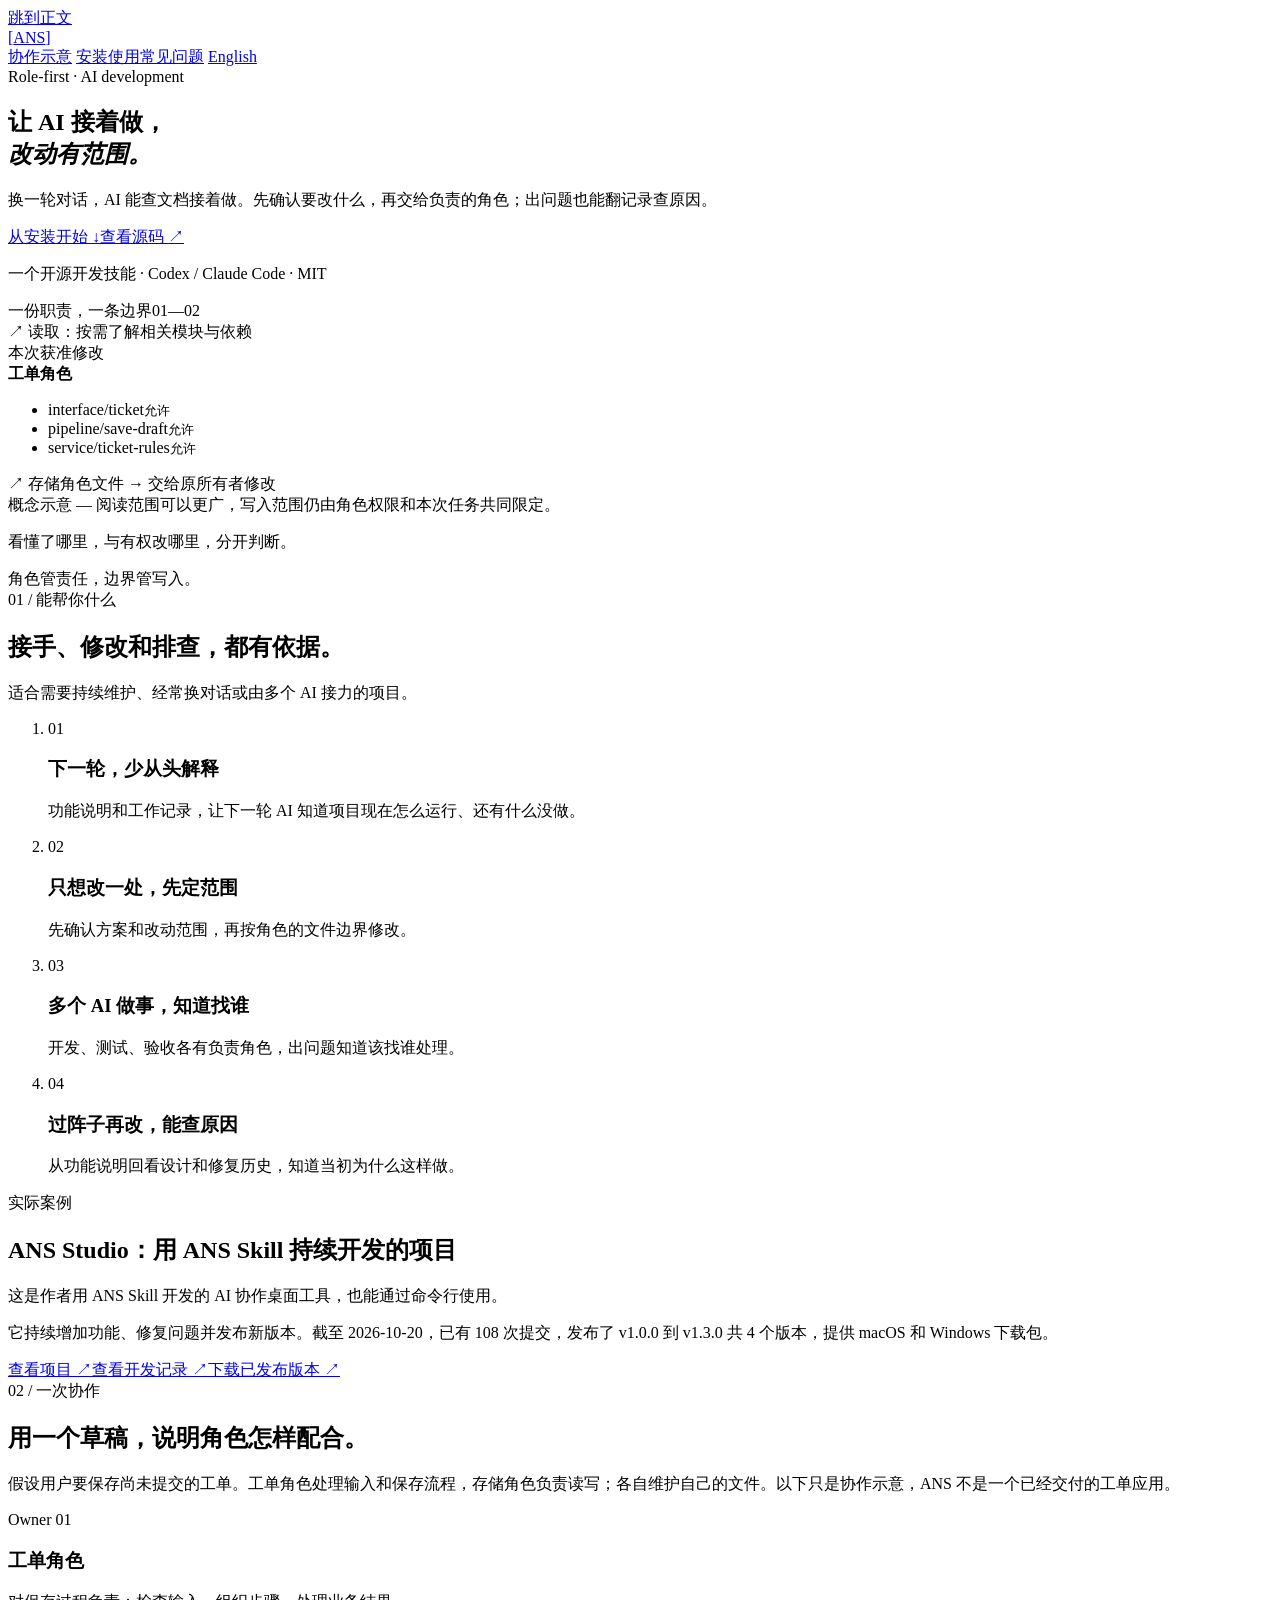
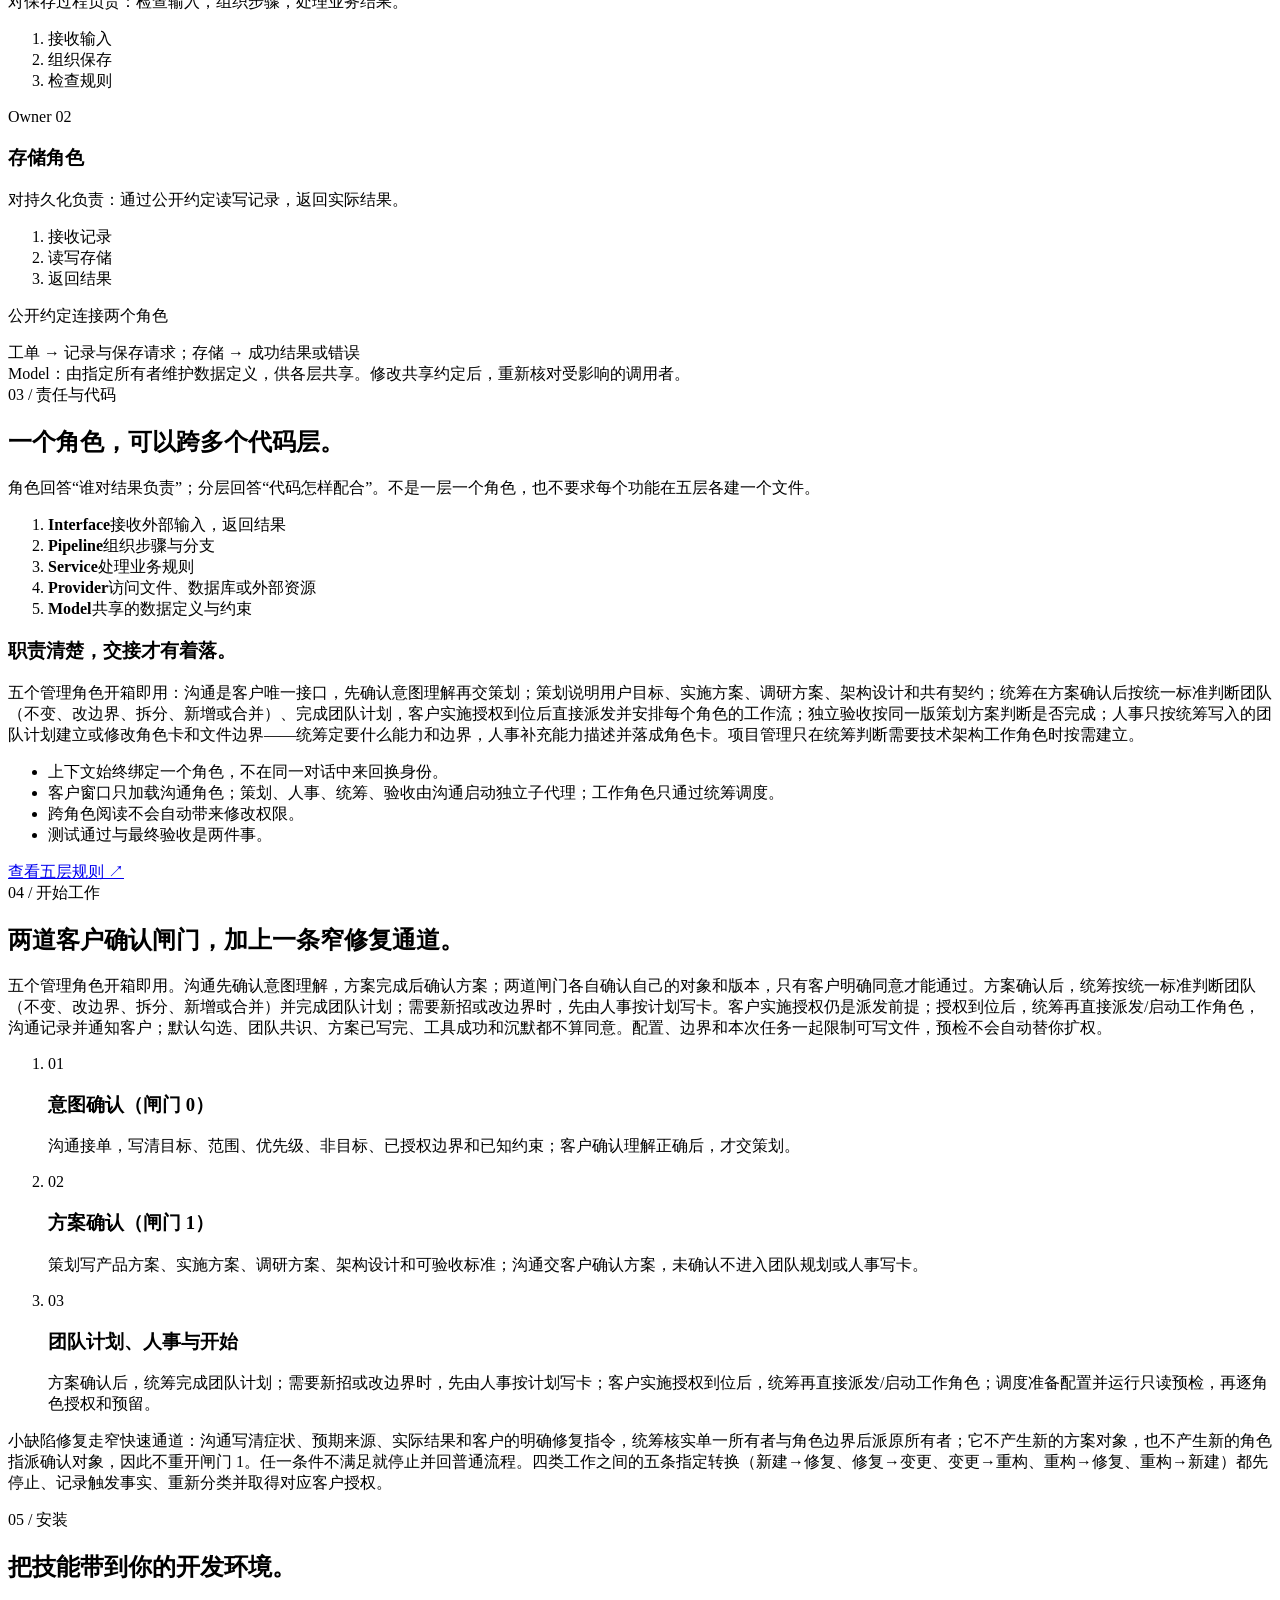
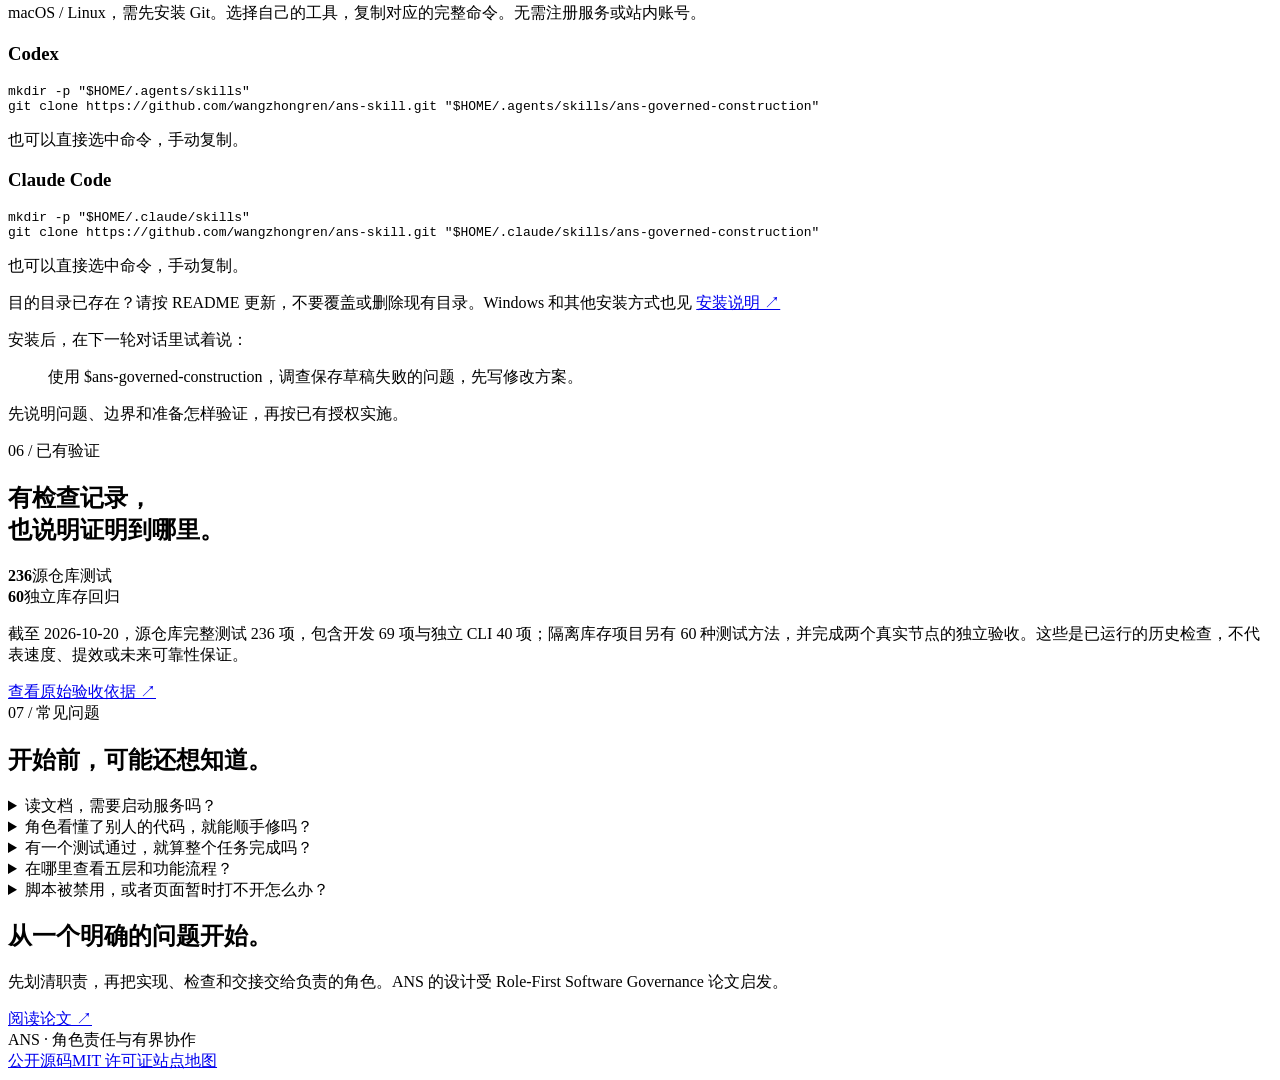
==== commit 8bc818ac: "docs: cancel gate 2 and require implementation authorization before dispatch Remove the customer rol" ====
--- a/site/index.html
+++ b/site/index.html
@@ -68,10 +68,10 @@
     </section>
     <section class="section" aria-labelledby="layers-title">
       <div class="section-head"><div class="index">03 / 责任与代码</div><div><h2 id="layers-title">一个角色，可以跨多个代码层。</h2><p>角色回答“谁对结果负责”；分层回答“代码怎样配合”。不是一层一个角色，也不要求每个功能在五层各建一个文件。</p></div></div>
-      <div class="layout-two"><ol class="layer-list"><li><strong>Interface</strong><span>接收外部输入，返回结果</span></li><li><strong>Pipeline</strong><span>组织步骤与分支</span></li><li><strong>Service</strong><span>处理业务规则</span></li><li><strong>Provider</strong><span>访问文件、数据库或外部资源</span></li><li class="model"><strong>Model</strong><span>共享的数据定义与约束</span></li></ol><div class="role-notes"><h3>职责清楚，交接才有着落。</h3><p>五个管理角色开箱即用：沟通是客户唯一接口，先确认意图理解再交策划；策划说明用户目标、实施方案、调研方案、架构设计和共有契约；统筹在方案确认后按统一标准判断团队（不变、改边界、拆分、新增或合并）、排定角色指派并安排每个角色的工作流；独立验收按同一版策划方案判断是否完成；人事只按客户确认后的团队计划建立或修改角色卡和文件边界——统筹定要什么能力和边界，人事补充能力描述并落成角色卡。项目管理只在统筹判断需要技术架构工作角色时按需建立。</p><ul><li>上下文始终绑定一个角色，不在同一对话中来回换身份。</li><li>客户窗口只加载沟通角色；策划、人事、统筹、验收由沟通启动独立子代理；工作角色只通过统筹调度。</li><li>跨角色阅读不会自动带来修改权限。</li><li>测试通过与最终验收是两件事。</li></ul><a href="https://github.com/wangzhongren/ans-skill/blob/main/references/architecture.md">查看五层规则 ↗</a></div></div>
+      <div class="layout-two"><ol class="layer-list"><li><strong>Interface</strong><span>接收外部输入，返回结果</span></li><li><strong>Pipeline</strong><span>组织步骤与分支</span></li><li><strong>Service</strong><span>处理业务规则</span></li><li><strong>Provider</strong><span>访问文件、数据库或外部资源</span></li><li class="model"><strong>Model</strong><span>共享的数据定义与约束</span></li></ol><div class="role-notes"><h3>职责清楚，交接才有着落。</h3><p>五个管理角色开箱即用：沟通是客户唯一接口，先确认意图理解再交策划；策划说明用户目标、实施方案、调研方案、架构设计和共有契约；统筹在方案确认后按统一标准判断团队（不变、改边界、拆分、新增或合并）、完成团队计划，客户实施授权到位后直接派发并安排每个角色的工作流；独立验收按同一版策划方案判断是否完成；人事只按统筹写入的团队计划建立或修改角色卡和文件边界——统筹定要什么能力和边界，人事补充能力描述并落成角色卡。项目管理只在统筹判断需要技术架构工作角色时按需建立。</p><ul><li>上下文始终绑定一个角色，不在同一对话中来回换身份。</li><li>客户窗口只加载沟通角色；策划、人事、统筹、验收由沟通启动独立子代理；工作角色只通过统筹调度。</li><li>跨角色阅读不会自动带来修改权限。</li><li>测试通过与最终验收是两件事。</li></ul><a href="https://github.com/wangzhongren/ans-skill/blob/main/references/architecture.md">查看五层规则 ↗</a></div></div>
     </section>
     <section class="section" aria-labelledby="workflow-title">
-      <div class="section-head"><div class="index">04 / 开始工作</div><div><h2 id="workflow-title">三道客户确认闸门，加上一条窄修复通道。</h2><p>五个管理角色开箱即用。沟通先确认意图理解，方案完成后确认方案，统筹按统一标准判断团队（不变、改边界、拆分、新增或合并）并排出团队计划后，再确认角色指派；三道闸门各自确认自己的对象和版本，只有客户明确同意才能通过。新建、变更、重构中客户未同意，人事不写卡、不派发开发；默认勾选、团队共识、方案已写完、工具成功和沉默都不算同意。配置、边界和本次任务一起限制可写文件，预检不会自动替你扩权。</p></div></div><ol class="steps"><li><span class="step-number">01</span><h3>意图确认（闸门 0）</h3><p>沟通接单，写清目标、范围、优先级、非目标、已授权边界和已知约束；客户确认理解正确后，才交策划。</p></li><li><span class="step-number">02</span><h3>方案确认（闸门 1）</h3><p>策划写产品方案、实施方案、调研方案、架构设计和可验收标准；沟通交客户确认方案，未确认不进入团队规划或人事写卡。</p></li><li><span class="step-number">03</span><h3>角色指派确认（闸门 2）</h3><p>统筹给出哪些角色、谁做、各自范围和写集；沟通交客户确认，新建、变更、重构中未同意人事不写卡、不派发开发。</p></li><li><span class="step-number">04</span><h3>人事、预检、开始</h3><p>客户同意后，人事按计划写卡；调度准备配置并运行只读预检，再逐角色授权和预留。</p></li></ol><p class="install-note">小缺陷修复走窄快速通道：沟通写清症状、预期来源、实际结果和客户的明确修复指令，统筹核实单一所有者与角色边界后派原所有者；它不产生新的方案或角色指派对象，因此不重开闸门 1、2。任一条件不满足就停止并回普通流程。四类工作之间的五条指定转换（新建→修复、修复→变更、变更→重构、重构→修复、重构→新建）都先停止、记录触发事实、重新分类并取得对应客户授权。</p>
+      <div class="section-head"><div class="index">04 / 开始工作</div><div><h2 id="workflow-title">两道客户确认闸门，加上一条窄修复通道。</h2><p>五个管理角色开箱即用。沟通先确认意图理解，方案完成后确认方案；两道闸门各自确认自己的对象和版本，只有客户明确同意才能通过。方案确认后，统筹按统一标准判断团队（不变、改边界、拆分、新增或合并）并完成团队计划；需要新招或改边界时，先由人事按计划写卡。客户实施授权仍是派发前提；授权到位后，统筹再直接派发/启动工作角色，沟通记录并通知客户；默认勾选、团队共识、方案已写完、工具成功和沉默都不算同意。配置、边界和本次任务一起限制可写文件，预检不会自动替你扩权。</p></div></div><ol class="steps"><li><span class="step-number">01</span><h3>意图确认（闸门 0）</h3><p>沟通接单，写清目标、范围、优先级、非目标、已授权边界和已知约束；客户确认理解正确后，才交策划。</p></li><li><span class="step-number">02</span><h3>方案确认（闸门 1）</h3><p>策划写产品方案、实施方案、调研方案、架构设计和可验收标准；沟通交客户确认方案，未确认不进入团队规划或人事写卡。</p></li><li><span class="step-number">03</span><h3>团队计划、人事与开始</h3><p>方案确认后，统筹完成团队计划；需要新招或改边界时，先由人事按计划写卡；客户实施授权到位后，统筹再直接派发/启动工作角色；调度准备配置并运行只读预检，再逐角色授权和预留。</p></li></ol><p class="install-note">小缺陷修复走窄快速通道：沟通写清症状、预期来源、实际结果和客户的明确修复指令，统筹核实单一所有者与角色边界后派原所有者；它不产生新的方案对象，也不产生新的角色指派确认对象，因此不重开闸门 1。任一条件不满足就停止并回普通流程。四类工作之间的五条指定转换（新建→修复、修复→变更、变更→重构、重构→修复、重构→新建）都先停止、记录触发事实、重新分类并取得对应客户授权。</p>
     </section>
     <section class="section" id="install" aria-labelledby="install-title">
       <div class="section-head"><div class="index">05 / 安装</div><div><h2 id="install-title">把技能带到你的开发环境。</h2><p>macOS / Linux，需先安装 Git。选择自己的工具，复制对应的完整命令。无需注册服务或站内账号。</p></div></div>
